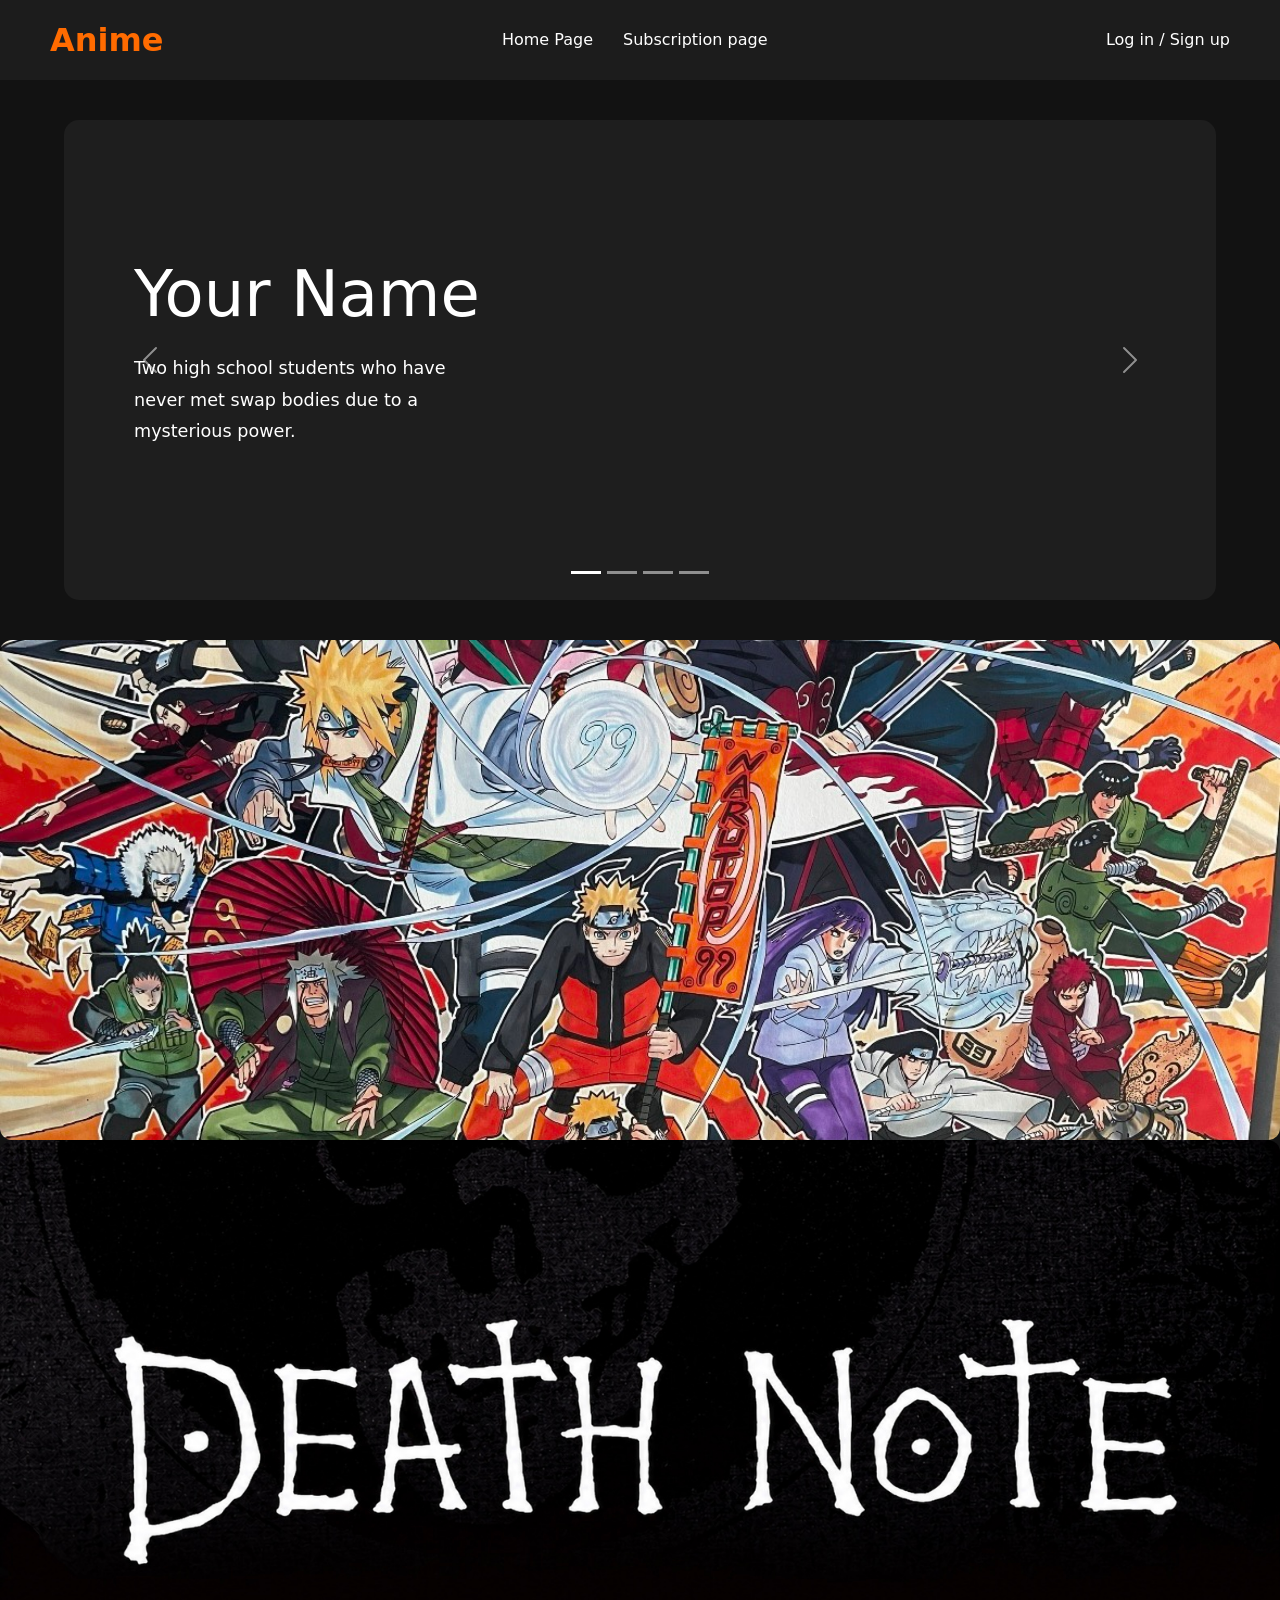
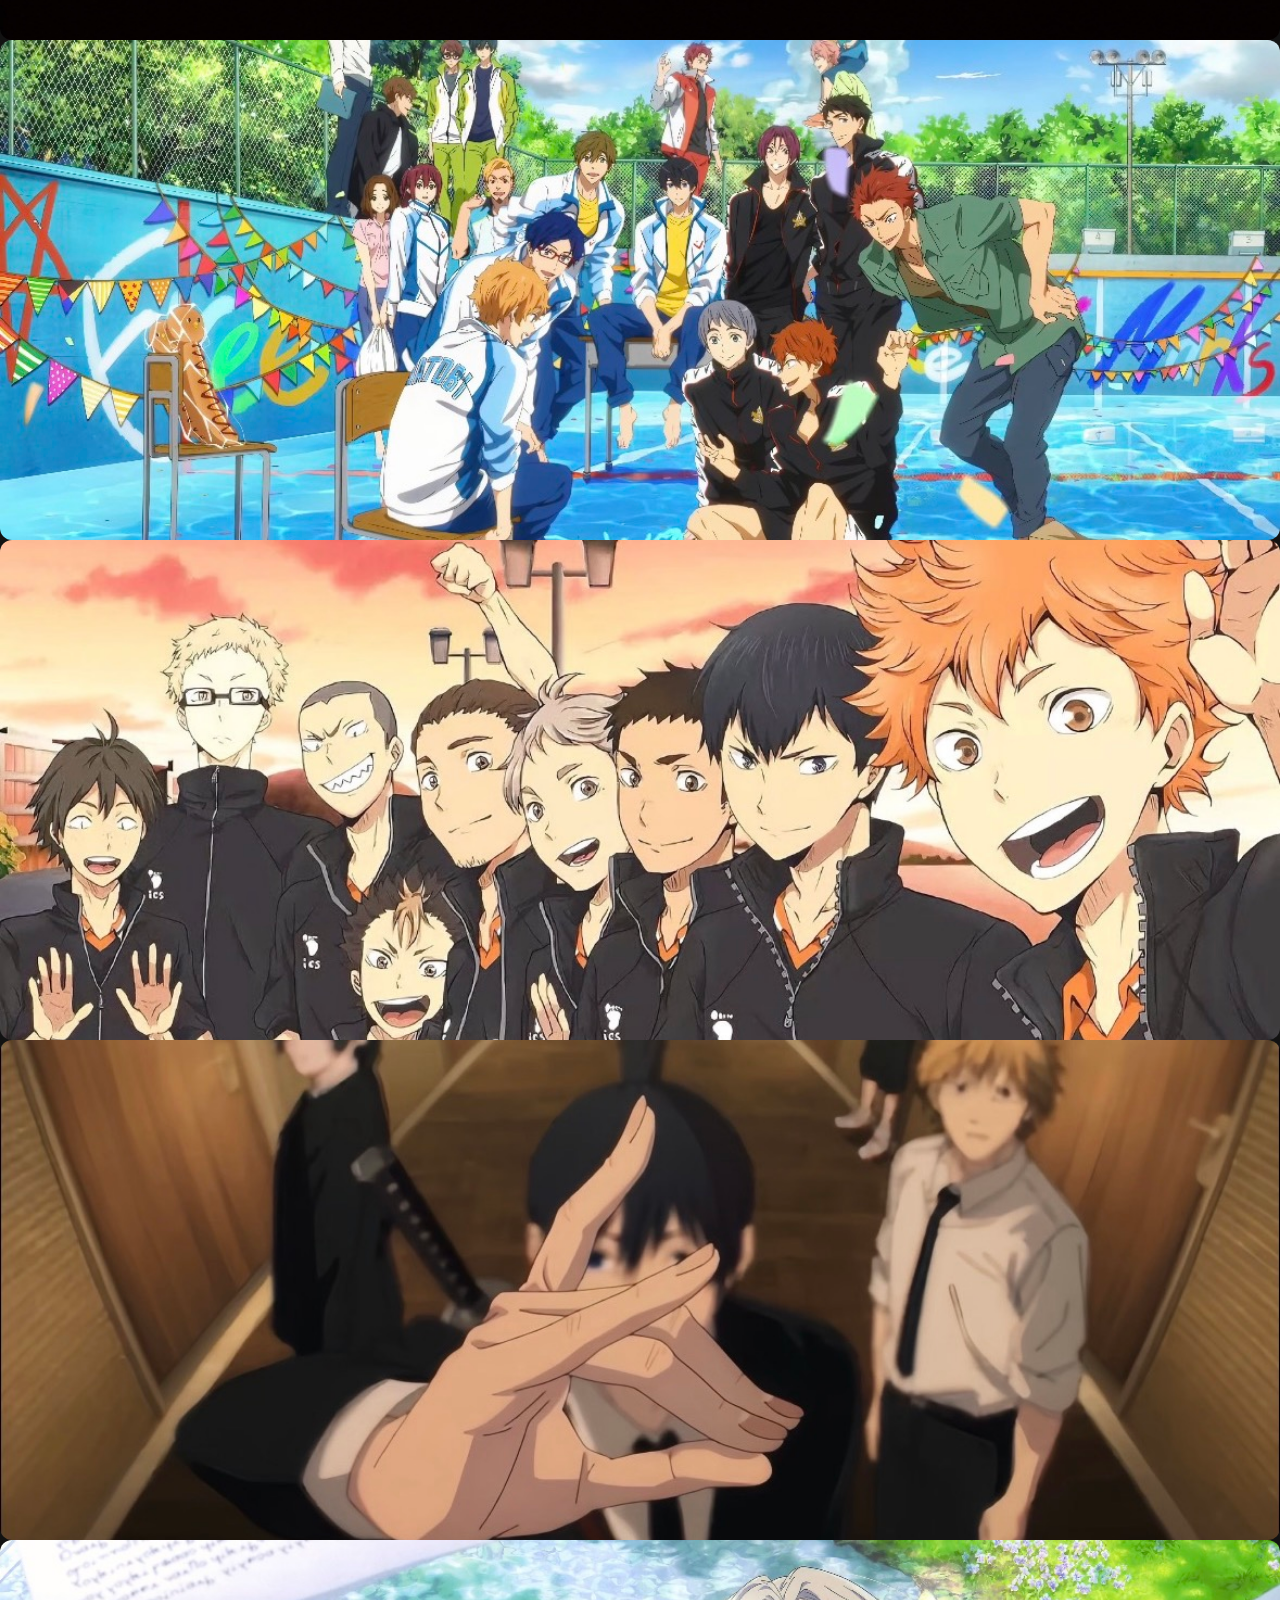
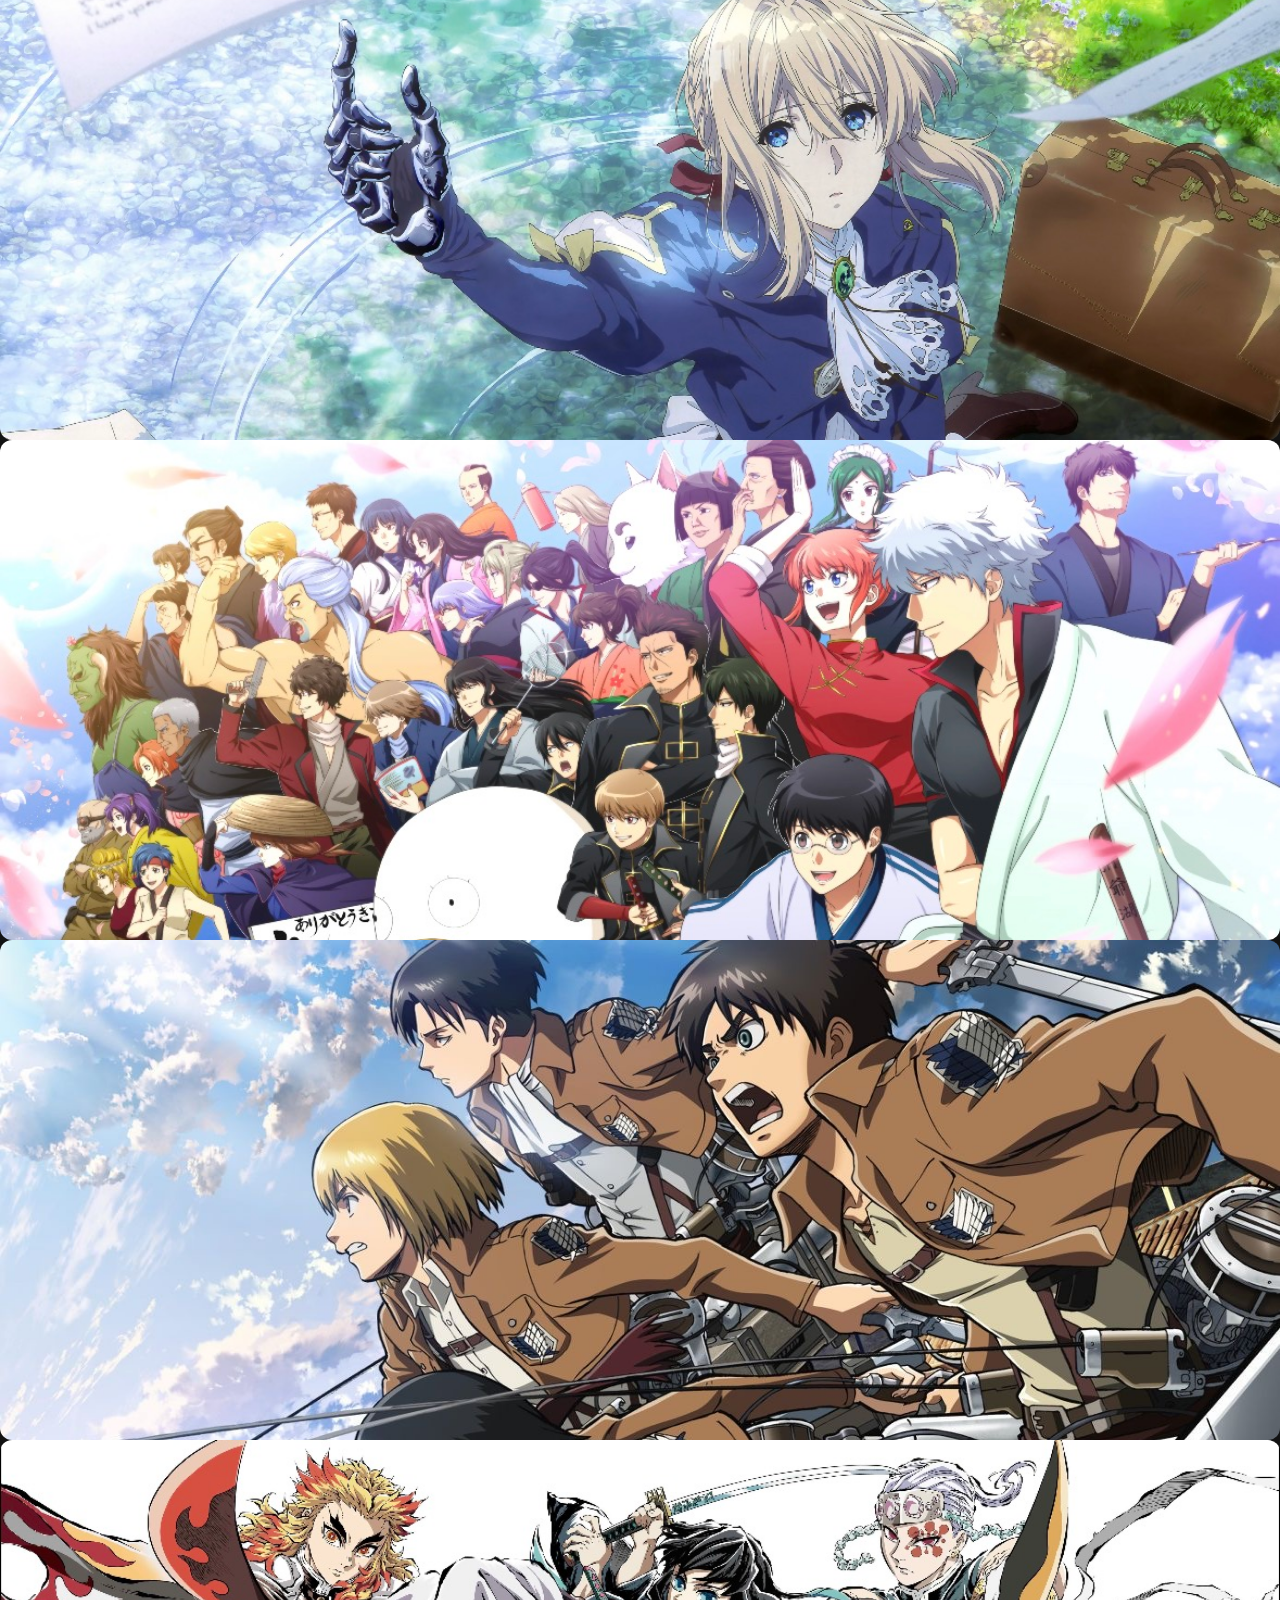
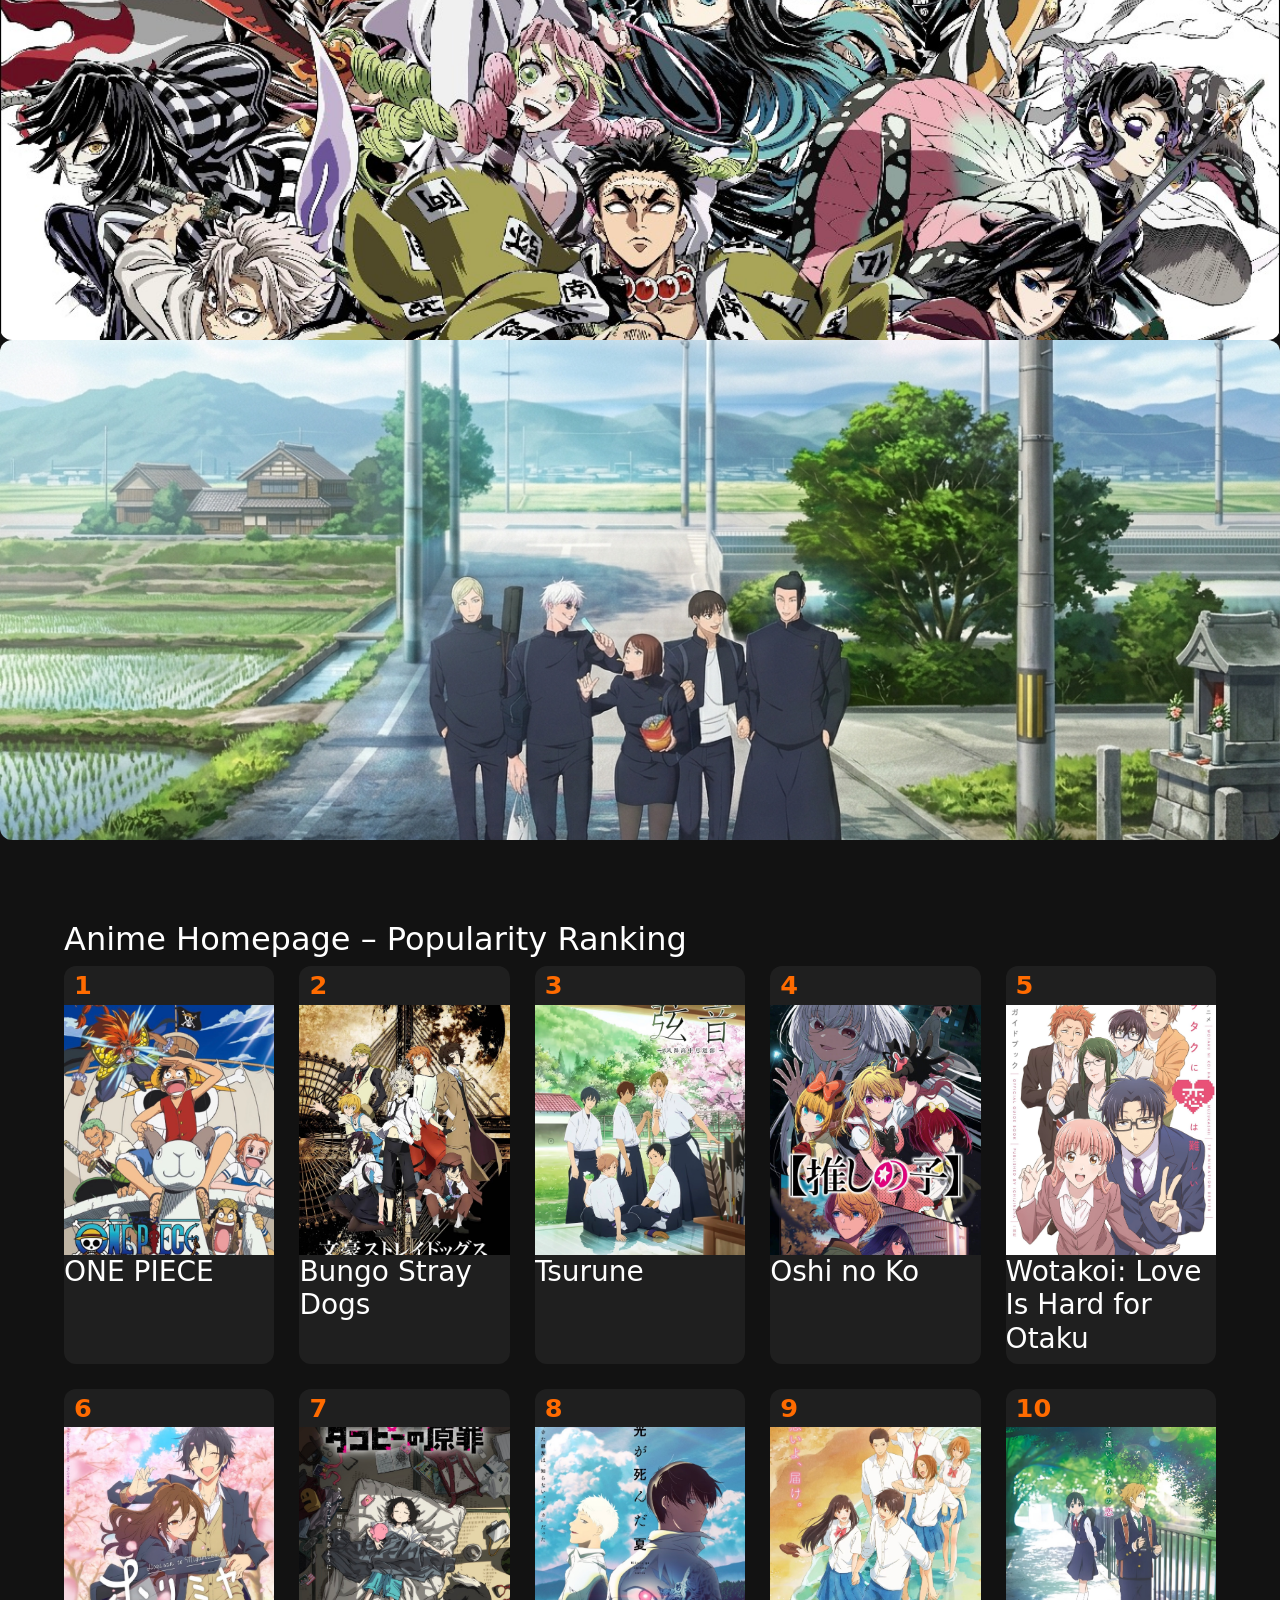
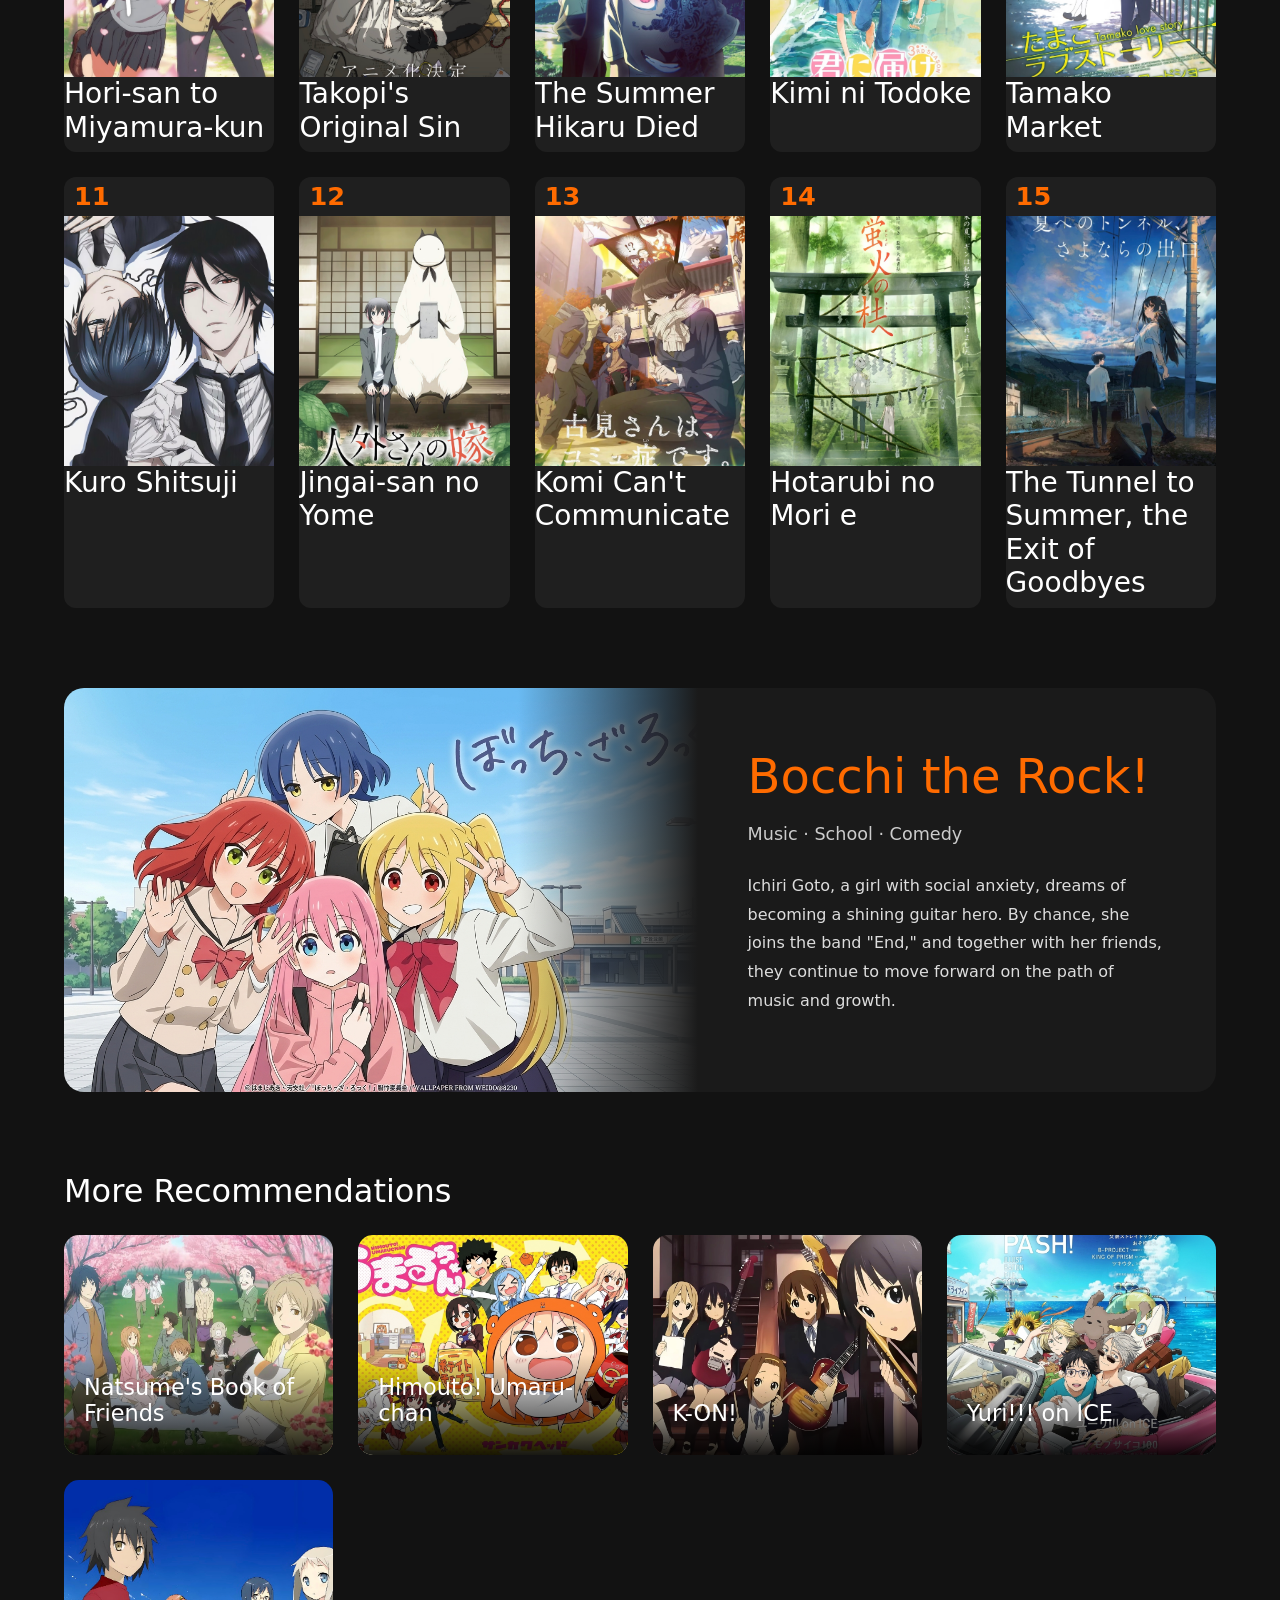
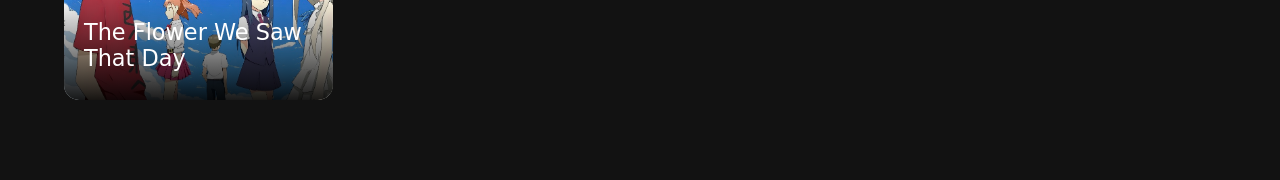
==== index.html @ bd5dda9f "1" ====
<!doctype html>
<html lang="en">
  <head>
    <meta charset="UTF-8" />
    <meta name="viewport" content="width=device-width, initial-scale=1.0" />
    <title>Anime Stream - Homepage</title>
    <link rel="stylesheet" href="stylesheet/style.css" />
    <link href="https://cdn.jsdelivr.net/npm/bootstrap@5.3.7/dist/css/bootstrap.min.css" rel="stylesheet">
  </head>
  <body>
    <header class="main-nav">
      <a href="index.html" class="logo">Anime</a>
      <nav aria-label="Main Navigation">
        <ul class="nav-links">
          <li><a href="index.html" class="active">Home Page</a></li>
          <li><a href="subscription.html">Subscription page</a></li>
        </ul>
      </nav>
      <div class="nav-auth">
        <a href="#" class="btn-login">Log in / Sign up</a>
      </div>
    </header>

<section class="hero-section">

<div id="animeCarousel"
      class="carousel slide"
      data-bs-ride="false"
      data-bs-interval="false">

        <!-- 指示器 -->
        <div class="carousel-indicators">
            <button type="button" data-bs-target="#animeCarousel" data-bs-slide-to="0" class="active"></button>
            <button type="button" data-bs-target="#animeCarousel" data-bs-slide-to="1"></button>
            <button type="button" data-bs-target="#animeCarousel" data-bs-slide-to="2"></button>
            <button type="button" data-bs-target="#animeCarousel" data-bs-slide-to="3"></button>
        </div>

        <div class="carousel-inner">

            <!-- Your Name -->
            <div class="carousel-item active">
                <div class="hero-main-content">
                    <div class="hero-text">
                        <h1>Your Name</h1>
                        <p>
                            Two high school students who have never met swap
                            bodies due to a mysterious power.
                        </p>
                    </div>

                    <div class="hero-video">
                        <video autoplay muted loop>
                            <source src="videos/Your Name.mp4" type="video/mp4">
                        </video>
                    </div>
                </div>
            </div>

            <!-- Weathering With You -->
            <div class="carousel-item">
                <div class="hero-main-content">
                    <div class="hero-text">
                        <h1>Weathering With You</h1>
                        <p>
                            A girl with the ability to change the weather meets
                            a runaway boy.
                        </p>
                    </div>

                    <div class="hero-video">
                        <video autoplay muted loop>
                            <source src="videos/Weathering With You.mp4" type="video/mp4">
                        </video>
                    </div>
                </div>
            </div>

            <!-- Suzume -->
            <div class="carousel-item">
                <div class="hero-main-content">
                    <div class="hero-text">
                        <h1>Suzume</h1>
                        <p>
                            Suzume embarks on a journey across Japan to close
                            mysterious doors.
                        </p>
                    </div>

                    <div class="hero-video">
                        <video autoplay muted loop>
                            <source src="videos/Suzume.mp4" type="video/mp4">
                        </video>
                    </div>
                </div>
            </div>

            <!-- Summer Ghost -->
            <div class="carousel-item">
            <div class="hero-main-content">
                    <div class="hero-text">
                        <h1>Summer Ghost</h1>
                        <p>
                            Three teenagers search for a legendary ghost and
                            discover the meaning of life.
                        </p>
                    </div>

                    <div class="hero-video">
                        <video autoplay muted loop>
                            <source src="videos/Summer Ghost.mp4" type="video/mp4">
                        </video>
                    </div>
                </div>
            </div>
        </div>

        <!-- 左右按钮 -->
        <button class="carousel-control-prev"
                type="button"
                data-bs-target="#animeCarousel"
                data-bs-slide="prev">
            <span class="carousel-control-prev-icon"></span>
        </button>
        <button class="carousel-control-next"
                type="button"
                data-bs-target="#animeCarousel"
                data-bs-slide="next">
            <span class="carousel-control-next-icon"></span>
        </button>
    </div>
</section>



    <a href="Anime-Detail/Naruto.html">
      <div class="anime-card">
        <img src="images/NARUTO-bg.jpg" alt="NARUTO" />
        <div class="overlay">
          <h3>NARUTO</h3>
          <p>Action · Ninja</p>
        </div>
      </div>
    </a>

    <a href="Anime-Detail/Deathnote.html">
      <div class="anime-card">
        <img src="images/Death Note-bg.jpg" alt="Death Note" />
        <div class="overlay">
          <h3>Death Note</h3>
          <p>Suspense · Mystery</p>
        </div>
      </div>
    </a>

    <a href="Anime-Detail/Free.html">
      <div class="anime-card">
        <img src="images/Free!-bg.jpg" alt="Free!" />
        <div class="overlay">
          <h3>Free!</h3>
          <p>Sports · Youth</p>
        </div>
      </div>
    </a>

    <a href="Anime-Detail/Haikyu!!.html">
      <div class="anime-card">
        <img src="images/Haikyu!!-bg.jpg" alt="Haikyu!!" />
        <div class="overlay">
          <h3>Haikyu!!</h3>
          <p>Sports · Passionate</p>
        </div>
      </div>
    </a>

    <a href="Anime-Detail/Chainsawman.html">
      <div class="anime-card">
        <img src="images/Chainsaw Man-bg.jpg" alt="Chainsaw Man" />
        <div class="overlay">
          <h3>Chainsaw Man</h3>
          <p>Fantasy · Battle</p>
        </div>
      </div>
    </a>

    <a href="Anime-Detail/Violet Evergarden.html">
      <div class="anime-card">
        <img src="images/Violet Evergarden-bg.jpg" alt="Violet Evergarden" />
        <div class="overlay">
          <h3>Violet Evergarden</h3>
          <p>Healing · Touching</p>
        </div>
      </div>
    </a>

    <a href="Anime-Detail/Gintama.html">
      <div class="anime-card">
        <img src="images/Gintama-bg.jpg" alt="Gintama" />
        <div class="overlay">
          <h3>Gintama</h3>
          <p>Comedy · Action</p>
        </div>
      </div>
    </a>

    <a href="Anime-Detail/Attack on Titan.html">
      <div class="anime-card">
        <img src="images/Attack on Titan-bg.jpg" alt="Attack on Titan" />
        <div class="overlay">
          <h3>Attack on Titan</h3>
          <p>Dark · Action</p>
        </div>
      </div>
    </a>

    <a href="Anime-Detail/Demon slayer.html">
      <div class="anime-card">
        <img src="images/Demon Slayer-bg.jpg" alt="Demon Slayer" />
        <div class="overlay">
          <h3>Demon Slayer</h3>
          <p>Action · Adventure</p>
        </div>
      </div>
    </a>

    <a href="Anime-Detail/Jujutsu Kaisen.html">
      <div class="anime-card">
        <img src="images/Jujutsu Kaisen-bg.jpg" alt="Jujutsu Kaisen" />
        <div class="overlay">
          <h3>Jujutsu Kaisen</h3>
          <p>Jujutsu · Battle</p>
        </div>
      </div>
    </a>

    <section class="ranking-section">
      <h2>Anime Homepage – Popularity Ranking</h2>

      <div class="ranking-grid">
        <div class="rank-card">
          <span class="rank-number">1</span>
          <img src="images/ONE PIECE.jpg" alt="ONE PIECE" />
          <h3>ONE PIECE</h3>
        </div>

        <div class="rank-card">
          <span class="rank-number">2</span>
          <img src="images/Bungo Stray Dogs.jpg" alt="Bungo Stray Dogs" />
          <h3>Bungo Stray Dogs</h3>
        </div>

        <div class="rank-card">
          <span class="rank-number">3</span>
          <img src="images/Tsurune.jpg" alt="Tsurune" />
          <h3>Tsurune</h3>
        </div>

        <div class="rank-card">
          <span class="rank-number">4</span>
          <img src="images/Oshi no Ko.jpg" alt="Oshi no Ko" />
          <h3>Oshi no Ko</h3>
        </div>

        <div class="rank-card">
          <span class="rank-number">5</span>
          <img src="images/Wotakoi.jpg" alt="Wotakoi: Love Is Hard for Otaku" />
          <h3>Wotakoi: Love Is Hard for Otaku</h3>
        </div>

        <div class="rank-card">
          <span class="rank-number">6</span>
          <img src="images/Hori-san to Miyamura-kun.jpg" alt="Hori-san to Miyamura-kun" />
          <h3>Hori-san to Miyamura-kun</h3>
        </div>

        <div class="rank-card">
          <span class="rank-number">7</span>
          <img src="images/Takopi's Original Sin.jpg" alt="Takopi's Original Sin" />
          <h3>Takopi's Original Sin</h3>
        </div>

        <div class="rank-card">
          <span class="rank-number">8</span>
          <img src="images/The Summer Hikaru Died.jpg" alt="The Summer Hikaru Died" />
          <h3>The Summer Hikaru Died</h3>
        </div>

        <div class="rank-card">
          <span class="rank-number">9</span>
          <img src="images/Kimi ni Todoke.jpg" alt="Kimi ni Todoke" />
          <h3>Kimi ni Todoke</h3>
        </div>

        <div class="rank-card">
          <span class="rank-number">10</span>
          <img src="images/Tamako Market.jpg" alt="Tamako Market" />
          <h3>Tamako Market</h3>
        </div>

        <div class="rank-card">
          <span class="rank-number">11</span>
          <img src="images/Kuro Shitsuji.jpg" alt="Kuro Shitsuji" />
          <h3>Kuro Shitsuji</h3>
        </div>

        <div class="rank-card">
          <span class="rank-number">12</span>
          <img src="images/Jingai-san no Yome.jpg" alt="Jingai-san no Yome" />
          <h3>Jingai-san no Yome</h3>
        </div>

        <div class="rank-card">
          <span class="rank-number">13</span>
          <img src="images/Komi Can't Communicate.jpg" alt="Komi Can't Communicate" />
          <h3>Komi Can't Communicate</h3>
        </div>

        <div class="rank-card">
          <span class="rank-number">14</span>
          <img src="images/Hotarubi no Mori e.jpg" alt="Hotarubi no Mori e" />
          <h3>Hotarubi no Mori e</h3>
        </div>

        <div class="rank-card">
          <span class="rank-number">15</span>
          <img src="images/The Tunnel to Summer, the Exit of Goodbyes.jpg" alt="The Tunnel to Summer, the Exit of Goodbyes" />
          <h3>The Tunnel to Summer, the Exit of Goodbyes</h3>
        </div>
      </div>
    </section>

    <section class="featured-show">
      <div class="featured-image">
        <img src="images/Bocchi the Rock!.jpg" alt="Bocchi the Rock!" />
      </div>

      <div class="featured-info">
        <h2>Bocchi the Rock!</h2>

        <p class="featured-genre">Music · School · Comedy</p>

        <p class="featured-description">
            Ichiri Goto, a girl with social anxiety, dreams of becoming a shining guitar hero.
            By chance, she joins the band "End,"
            and together with her friends, they continue to move forward on the path of music and growth.
        </p>
      </div>
    </section>

    <section class="featured-anime">
      <h2>More Recommendations</h2>
      <div class="featured-grid">
        <!-- Natsume's Book of Friends -->
        <div class="featured-card">
          <img
            src="images/Natsume's Book of Friends.jpg"
            alt="Natsume's Book of Friends"
          />
          <div class="featured-overlay">
            <h3>Natsume's Book of Friends</h3>
          </div>
        </div>

        <!-- Himouto! Umaru-chan-->
        <div class="featured-card">
          <img src="images/Himouto! Umaru-chan.jpg" alt="Himouto! Umaru-chan" />
          <div class="featured-overlay">
            <h3>Himouto! Umaru-chan</h3>
          </div>
        </div>

        <!-- K-ON! -->
        <div class="featured-card">
          <img src="images/K-ON!.jpg" alt="K-ON!" />
          <div class="featured-overlay">
            <h3>K-ON!</h3>
          </div>
        </div>

        <!-- Yuri!!! on ICE -->
        <div class="featured-card">
          <img src="images/Yuri!!! on ICE.jpg" alt="Yuri!!! on ICE" />
          <div class="featured-overlay">
            <h3>Yuri!!! on ICE</h3>
          </div>
        </div>

        <!-- Kuro Shitsuji -->
        <div class="featured-card">
          <img src="images/The Flower We Saw That Day.jpg" alt="The Flower We Saw That Day" />
          <div class="featured-overlay">
            <h3>The Flower We Saw That Day</h3>
          </div>
    </section>
    <script src="https://cdn.jsdelivr.net/npm/bootstrap@5.3.7/dist/js/bootstrap.bundle.min.js"></script>
  </body>
</html>
---- stylesheet/style.css ----
/* ========================= GLOBAL ========================= */
* {
    margin: 0;
    padding: 0;
    box-sizing: border-box;
}

body {
    background-color: #121212 !important; 
    color: white !important;            
    font-family: Arial, Helvetica, sans-serif;
}

a {
    text-decoration: none;
    color: white;
}

img {
    display: block;
    width: 100%;
}

/* ========================= 
    HEADER
========================= */

header {
    background: #1c1c1c;
    padding: 20px 50px;
    display: flex;
    justify-content: space-between;
    align-items: center;  
    position: sticky;
    top: 0;
    z-index: 1000;
    height: 80px;      
}

header nav {
    display: flex;
    align-items: center;   
}

header nav ul {
    display: flex;
    list-style: none;
    gap: 30px;
    margin: 0 !important;   
    padding: 0 !important;  
    align-items: center;   
}

header nav ul li {
    display: flex;
    align-items: center; 
}

/* 左侧网站名称 */
header .logo,
header .logo:link,
header .logo:visited,
header .logo:hover,
header .logo:active {
    font-size: 2rem;
    font-weight: bold;
    color: #ff6b00 !important; 
    text-decoration: none !important;
    cursor: default; 
}

/* 右侧所有网页菜单链接 */
header a:not(.logo),
header nav a, 
header nav a:link, 
header nav a:visited {
    color: #ffffff !important; 
    text-decoration: none !important;
    transition: color 0.3s ease;
    display: inline-block; 
}

/* 右侧所有网页菜单链接 */
header a:not(.logo):hover,
header a:not(.logo):active,
header nav a:hover, 
header nav a:active {
    color: #ff6b00 !important; 
    text-decoration: none !important;
}

/* =========================
    HERO SECTION
========================= */

.hero-section{
    width:90%;
    margin:40px auto;
}

/* 整个轮播背景 */
.carousel-inner{
    background:#1e1e1e;
    border-radius:15px;
}

/* 每一页 */
.carousel-item{
    padding:40px 70px;
}

/* 左文字 + 右视频 */
.hero-main-content.hero-main-content{
    display:flex;
    align-items:center;
    width:100%;
    min-width:100%;
    gap:50px;
}

/* 左边文字 */
.hero-text{
    width:350px;
    flex-shrink:0;
}

/* 右边视频 */
.hero-video{
    flex:1;
}

.hero-text h1{
    font-size:4rem;
    margin-bottom:20px;
}

.hero-text p{
    font-size:1.1rem;
    line-height:1.8;
}

.hero-video video{
    width:100%;
    height:400px;
    object-fit:cover;
    border-radius:15px;
    display:block;
}

/* 左右箭头 */

.carousel-control-prev,
.carousel-control-next{
    width:5%;
}

/* 指示器 */

.carousel-indicators{
    margin-bottom:15px;
}

/* 关闭自动轮播动画 */

.carousel{
    pointer-events:auto;
}


/* =========================
    TITLES
========================= */

.section-title{
    margin:60px 5% 20px;
    font-size:2rem;
}



/* =========================
    RECOMMENDED ANIME
========================= */

.recommended-grid{
    width:90%;
    margin:auto;

    display:grid;
    grid-template-columns:repeat(5,1fr);
    gap:25px;
}

/* .anime-card 外面包裹了 <a> 标签后的链接块级容器声明 */
.recommended-grid > a {
    display: block;
    text-decoration: none;
    color: inherit;
    width: 100%;
}

.anime-card{
    position:relative;
    height: 500px;
    overflow:hidden;

    border-radius:12px;
    cursor:pointer;
    width: 100%; 
}

.anime-card img{
    object-fit:cover;

    transition:0.4s;
}

.overlay{
    position:absolute;
    bottom:0;
    left:0;

    width:100%;
    padding:20px;

    background:linear-gradient(
        transparent,
        rgba(0,0,0,0.95)
    );

    transform:translateY(100%);
    transition:0.4s;
}

.overlay h3{
    margin-bottom:8px;
}

.overlay p{
    color:#cccccc;
    font-size:0.9rem;
}

.anime-card:hover img{
    transform:scale(1.1);
    filter:brightness(40%);
}

.anime-card:hover .overlay{
    transform:translateY(0);
}

/* =========================
    POPULARITY RANKING
========================= */

.ranking-section{
    width:90%;
    margin:80px auto;
}

.ranking-grid{
    display:grid;
    grid-template-columns:repeat(5,1fr);
    gap:25px;
}

.rank-card{
    background:#1f1f1f;
    border-radius:12px;
    overflow:hidden;
    transition:0.3s;
    cursor:pointer;
}

.rank-card:hover{
    transform:translateY(-8px);
}

.rank-number{
    font-size:1.6rem;
    font-weight:bold;
    color:#ff6b00;

    padding:10px;
}

.rank-card img{
    height:250px;
    object-fit:cover;
}

.rank-card p{
    text-align:center;
    padding:15px;

    min-height:70px;
}


/* =========================
    FEATURED ANIME
========================= */

.featured-show{

    width:90%;
    margin:80px auto;
    display:flex;
    background:#1a1a1a;
    border-radius:20px;
    overflow:hidden;
    position:relative;
}

/* 左边图片 */

.featured-image{
    width:55%;
    position:relative;
}

.featured-image img{
    width:100%;
    height:100%;
    object-fit:cover;
    display:block;
}

/* 渐变过渡 */

.featured-image::after{

    content:"";

    position:absolute;

    top:0;
    right:0;

    width:180px;
    height:100%;

    background:
    linear-gradient(
        to right,
        rgba(26,26,26,0),
        rgba(26,26,26,1)
    );
}

/* 右边文字 */

.featured-info{

    width:45%;

    padding:60px 50px;

    display:flex;

    flex-direction:column;

    justify-content:center;
}

.featured-info h2{

    font-size:3rem;

    margin-bottom:15px;

    color:#ff6b00;
}

.featured-genre{

    font-size:1.1rem;

    color:#cccccc;

    margin-bottom:25px;
}

.featured-description{

    line-height:1.8;

    color:#dddddd;

    font-size:1rem;
}


/* =========================
    MORE RECOMMENDATIONS
========================= */

.featured-anime{
    width:90%;
    margin:80px auto;
}

.featured-anime h2{
    margin-bottom:25px;
    font-size:2rem;
}

.featured-grid{
    display:grid;
    grid-template-columns:repeat(4,1fr);
    gap:25px;
}

.featured-card{
    position:relative;

    height:220px;

    overflow:hidden;

    border-radius:15px;

    cursor:pointer;
}

.featured-card img{
    width:100%;
    height:100%;

    object-fit:cover;

    transition:0.5s;
}

.featured-overlay{
    position:absolute;

    left:0;
    bottom:0;

    width:100%;

    padding:20px;

    background:
    linear-gradient(
        transparent,
        rgba(0,0,0,0.9)
    );
}

.featured-overlay h3{
    color:white;
    font-size:1.4rem;
}

.featured-card:hover img{
    transform:scale(1.1);
    filter:brightness(70%);
}


/* =========================
    FOOTER
========================= */

footer{
    background:#1c1c1c;
    margin-top:80px;

    padding:30px;
    text-align:center;
}

footer p{
    color:#999;
}




/* =========================
    ANIME DETAIL PAGE
========================= */

.detail-banner{
    width:100%;
    height:500px;
    object-fit:cover;
}

.detail-content{
    width:90%;
    margin:40px auto;
}

.detail-content h1{
    font-size:3rem;
    margin-bottom:20px;
}

.detail-content p{
    color:#d0d0d0;
    line-height:1.8;
}

.info-box{
    margin-top:30px;

    background:#1f1f1f;
    padding:20px;
    border-radius:10px;
}

/* =========================
    BUTTONS
========================= */

.btn{
    display:inline-block;

    background:#ff6b00;
    color:white;

    padding:12px 25px;

    border-radius:8px;

    transition:0.3s;
}

.btn:hover{
    background:#ff8533;
}

/* =========================
    RESPONSIVE
========================= */

@media (max-width:1200px){

    .recommended-grid{
        grid-template-columns:repeat(3,1fr);
    }

    .ranking-grid{
        grid-template-columns:repeat(3,1fr);
    }

    .bottom-grid{
        grid-template-columns:repeat(2,1fr);
    }
}

@media (max-width:768px){

    header{
        flex-direction:column;
        gap:20px;
    }

    nav ul{
        flex-direction:column;
        text-align:center;
    }

    .hero-content{
        padding:40px;
    }

    .hero-content h1{
        font-size:2.5rem;
    }

    .recommended-grid{
        grid-template-columns:repeat(2,1fr);
    }

    .ranking-grid{
        grid-template-columns:repeat(2,1fr);
    }
}

@media (max-width:500px){

    .recommended-grid{
        grid-template-columns:1fr;
    }

    .ranking-grid{
        grid-template-columns:1fr;
    }

    .bottom-grid{
        grid-template-columns:1fr;
    }

    .hero-content h1{
        font-size:2rem;
    }
}



/* ========================
    ANIME DETAIL IMG
   ====================== */

.anime-detail{
    width:100%;
    min-height:100vh;
}

.detail-bg{
    position:relative;
    min-height:700px;
    height:100vh;
    overflow:hidden;
}

.poster img{
    width:280px;
    height:400px;
}

.detail-bg::after{
    content:"";
    position:absolute;
    inset:0;

    background:
    linear-gradient(
        to right,
        rgba(0,0,0,0.9),
        rgba(0,0,0,0.5)
    );
}

.detail-overlay{
    position:absolute;
    top:50%;
    left:80px;
    transform:translateY(-50%);
    display:flex;
    align-items:center;
    gap:40px;
    width:calc(100% - 160px);
    z-index:2;
}

.detail-bg > img{
    position:absolute;
    top:0;
    left:0;
    width:100%;
    height:100%;
    object-fit:cover;
}

.poster img{
    width:280px;
    height:400px;
    border-radius:10px;
}

.detail-info{
    max-width:600px;
}

.detail-info h1{
    font-size:4rem;
    margin-bottom:15px;
}

.genre{
    color:#ccc;
    margin-bottom:10px;
}

.rating{
    color:#ffd700;
    margin-bottom:30px;
}

.button-group{
    display:flex;
    gap:20px;
    margin-bottom:30px;
}

.watch-btn{
    background:#ff6b00;
    padding:15px 30px;
    border-radius:8px;
}

.trailer-btn{
    border:2px solid white;
    padding:15px 30px;
    border-radius:8px;
}

.description{
    line-height:1.8;
}



/* ===========================
    订阅页特定样式
   ======================= */


.sub-page-outer-box {
    max-width: 1100px;
    margin: 50px auto;
    background: #ffffff;
    border: 1px solid #dcdcdc;
    border-radius: 12px;
    padding: 50px 40px;
    box-sizing: border-box;
    text-align: center;
}

/* 页面大标题 */
.sub-page-outer-box h1 {
    font-size: 36px;
    margin-bottom: 40px;
    font-weight: normal;
    color: #000000;
}

/* 卡片横向并排的 Flexbox 容器 */
.sub-page-outer-box .sub-cards-flex {
    display: flex;
    justify-content: center;
    gap: 40px;
    flex-wrap: wrap;
}

.sub-page-outer-box .sub-plan-card {
    background: #ffffff;
    border: 1px solid #c0c0c0;
    border-radius: 8px;
    padding: 40px 30px;
    width: 280px;
    box-sizing: border-box;
    transition: transform 0.2s ease, border-color 0.2s;
    text-align: center;
}

/* 滑过卡片时的微妙浮动与加深边框效果 */
.sub-page-outer-box .sub-plan-card:hover {
    transform: translateY(-4px);
    border-color: #666666;
}

/* 卡片内动漫方案名字 */
.sub-page-outer-box .sub-plan-card h2 {
    font-size: 24px;
    margin-bottom: 15px;
    color: #000000;
    font-weight: 600;
}

/* 价格字体 */
.sub-page-outer-box .sub-plan-card .price {
    font-size: 28px;
    font-weight: bold;
    color: #000000;
    margin-bottom: 20px;
}

/* 服务特权无序列表排版 */
.sub-page-outer-box .sub-plan-card ul {
    list-style: none;
    padding: 0;
    margin: 0 0 30px 0;
    text-align: left;
}

.sub-page-outer-box .sub-plan-card ul li {
    font-size: 14px;
    color: #555555;
    margin-bottom: 10px;
    line-height: 1.5;
}

/* 订阅页专属直角灰色按钮 */
.sub-page-outer-box .btn-subscribe {
    background-color: #f0f0f0;
    color: #333333;
    border: 1px solid #b5b5b5;
    padding: 10px 24px;
    font-size: 14px;
    border-radius: 4px;
    cursor: pointer;
    width: 100%;
    transition: all 0.2s ease;
}

.sub-page-outer-box .btn-subscribe:hover {
    background-color: #e2e2e2;
    border-color: #888888;
}
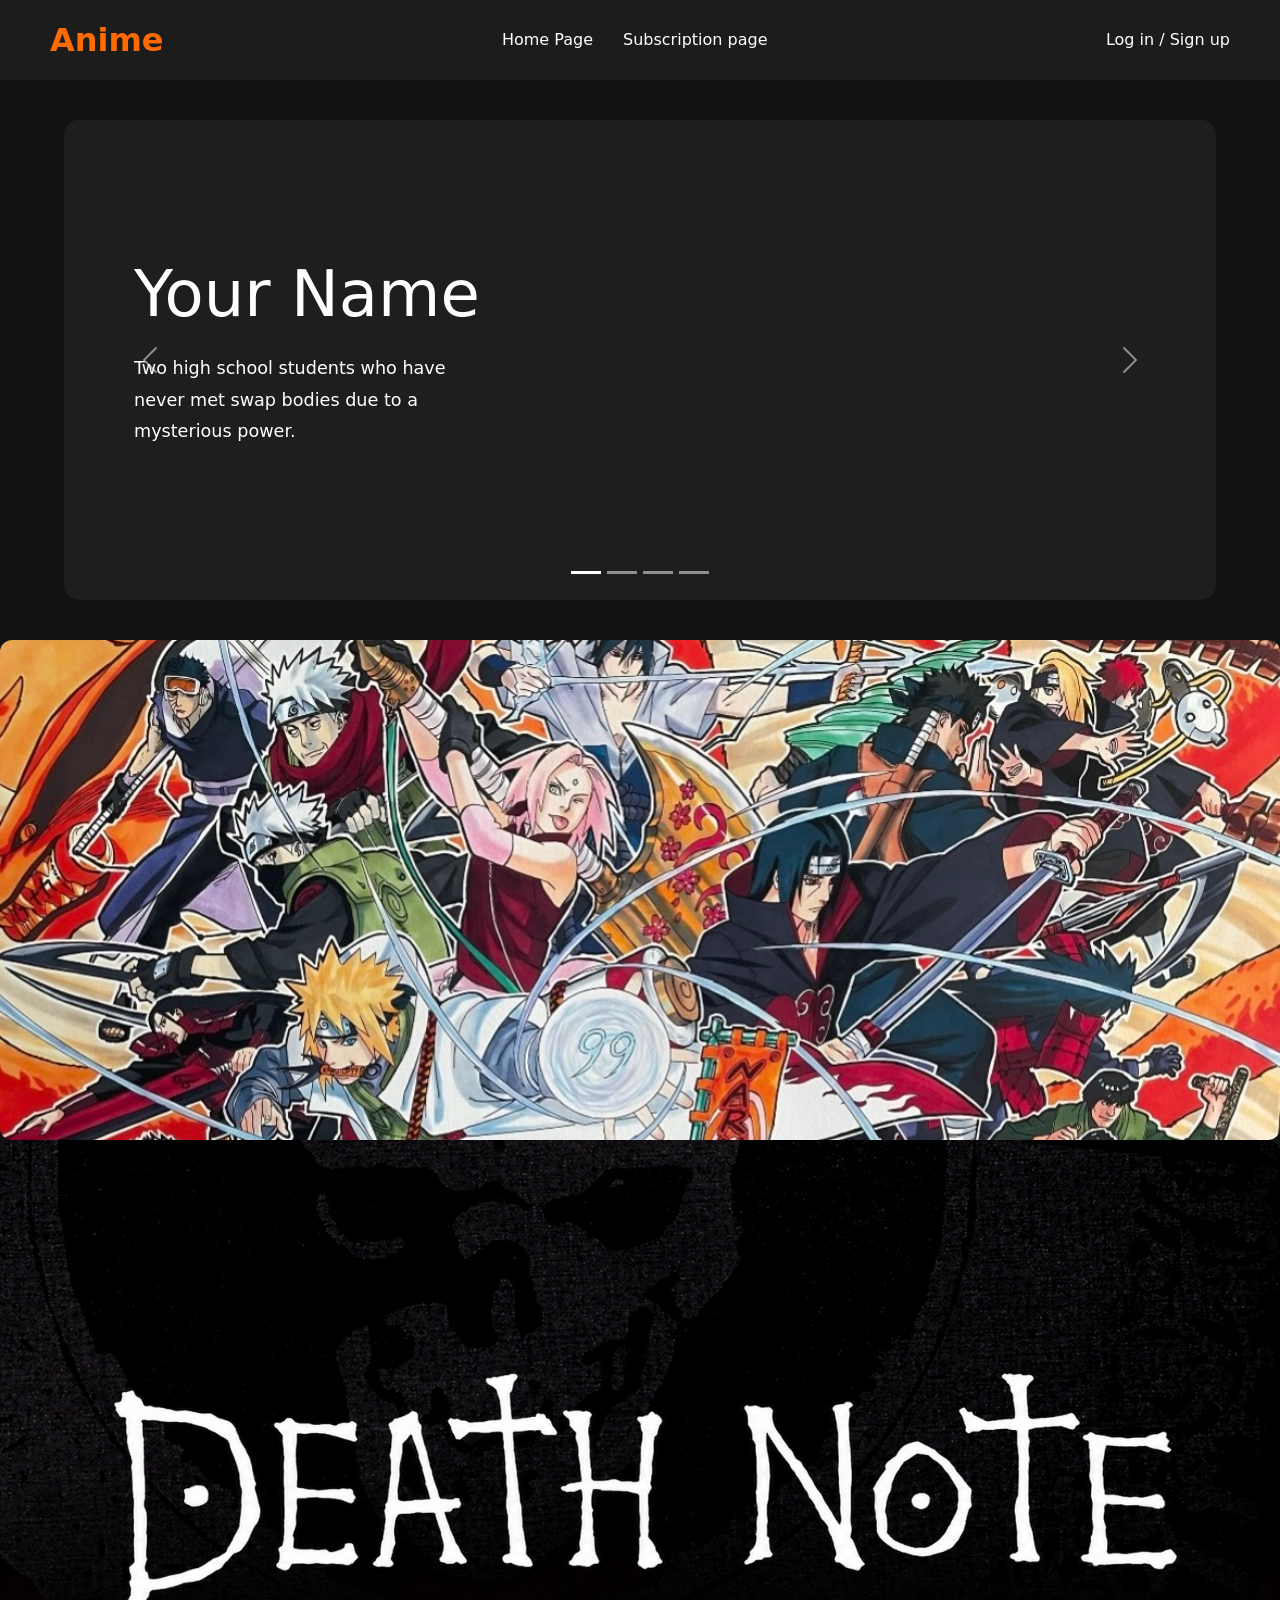
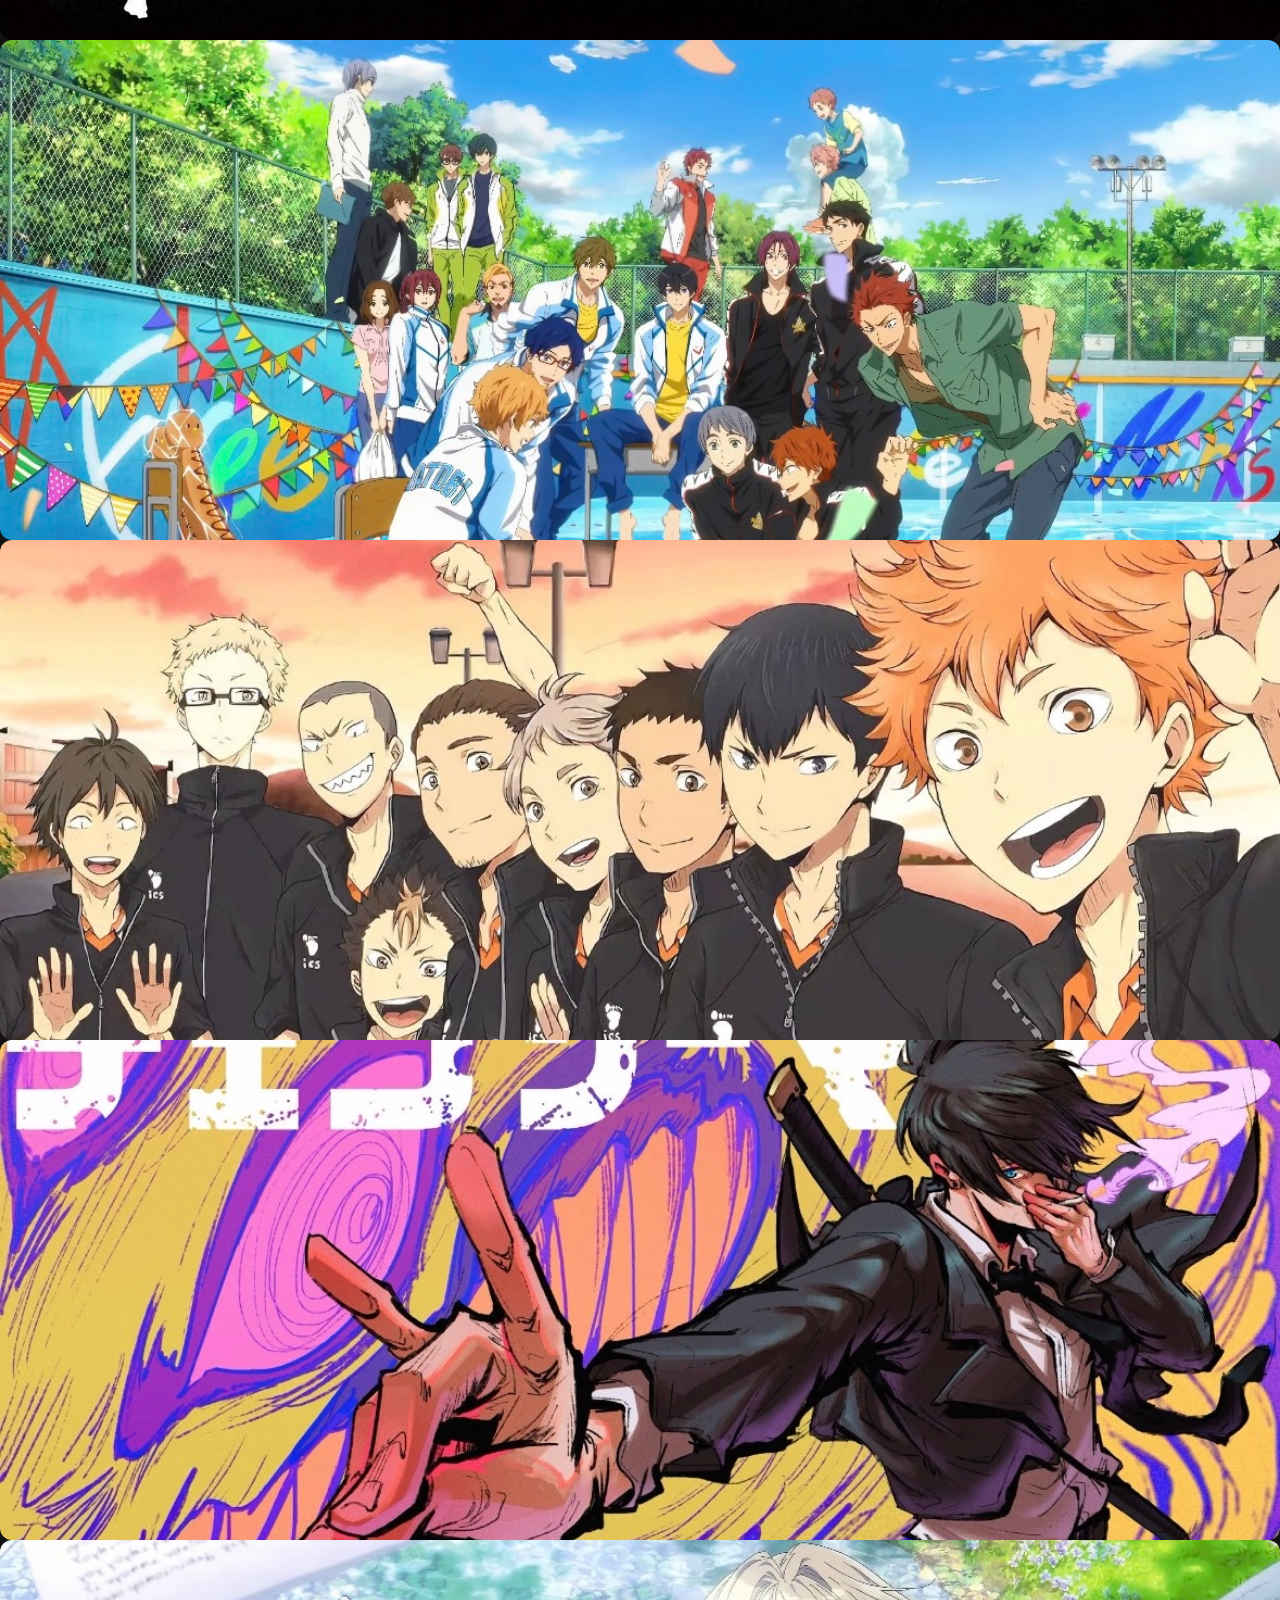
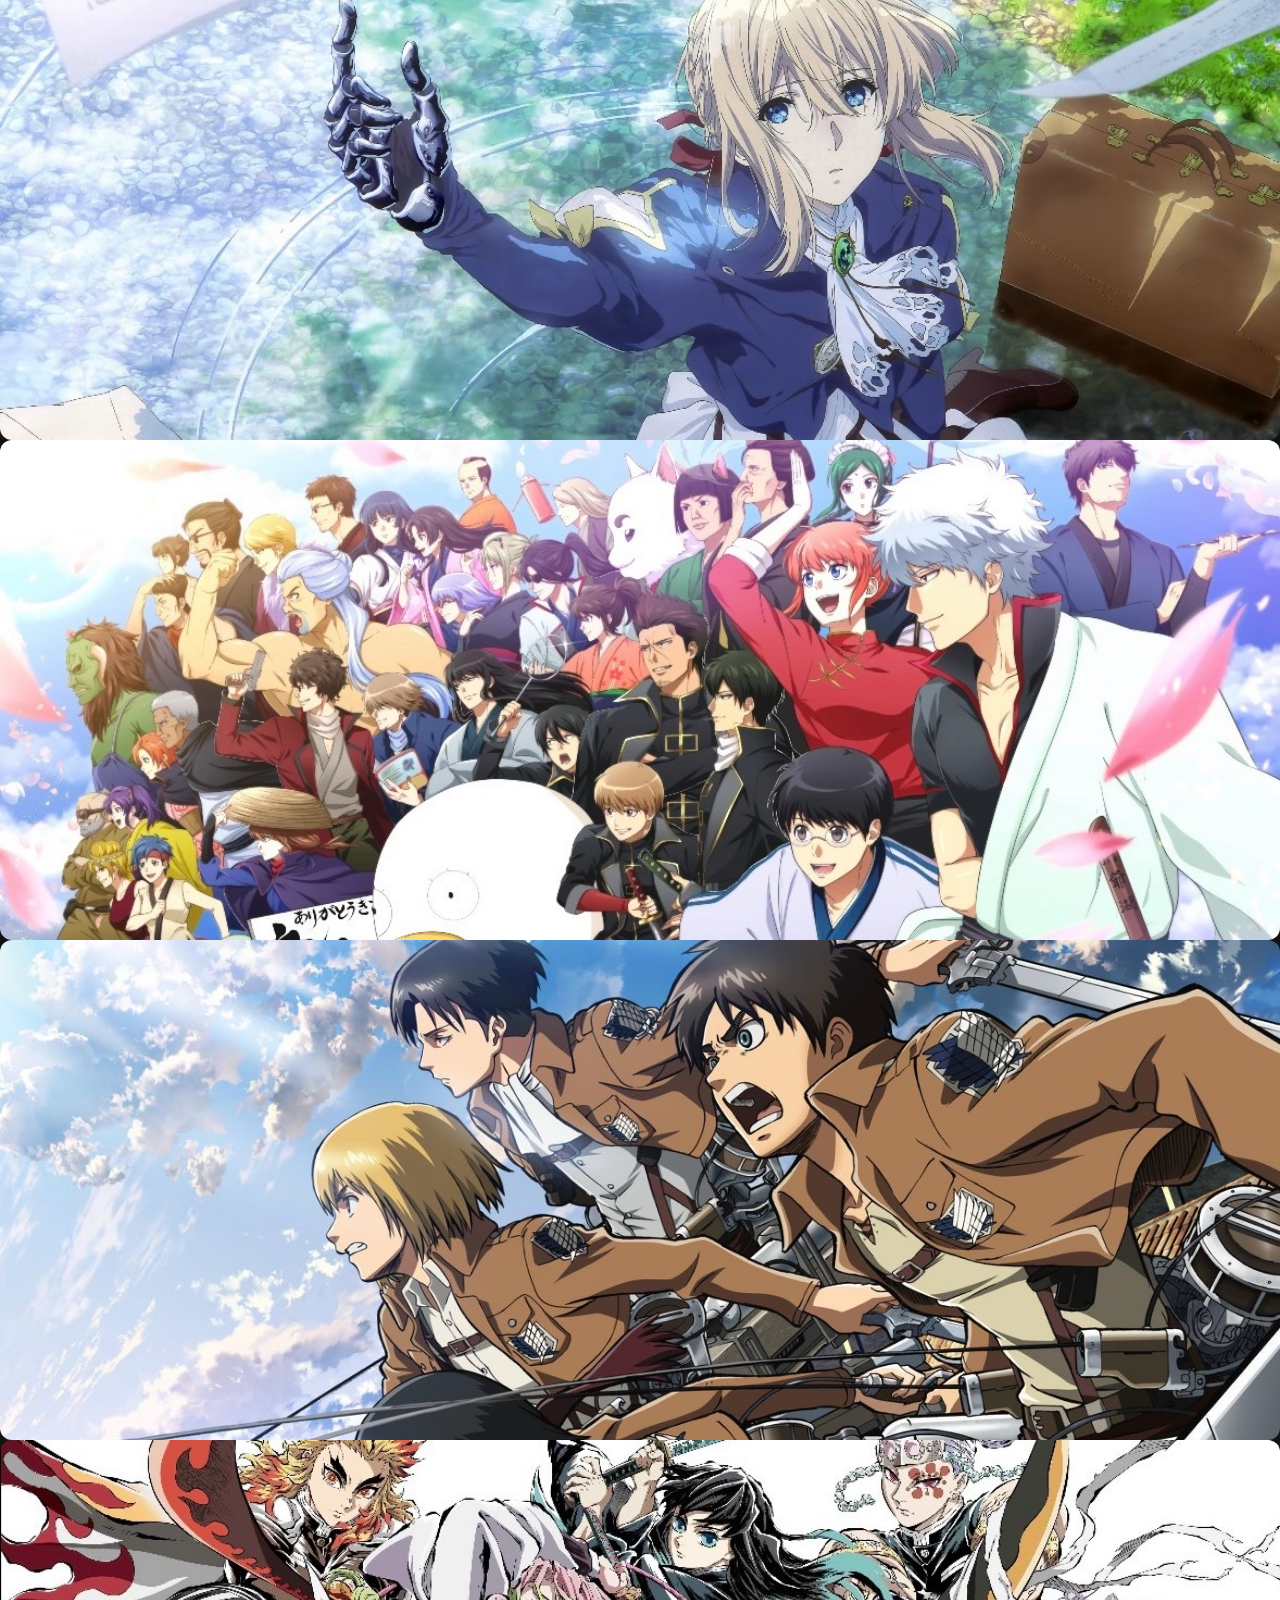
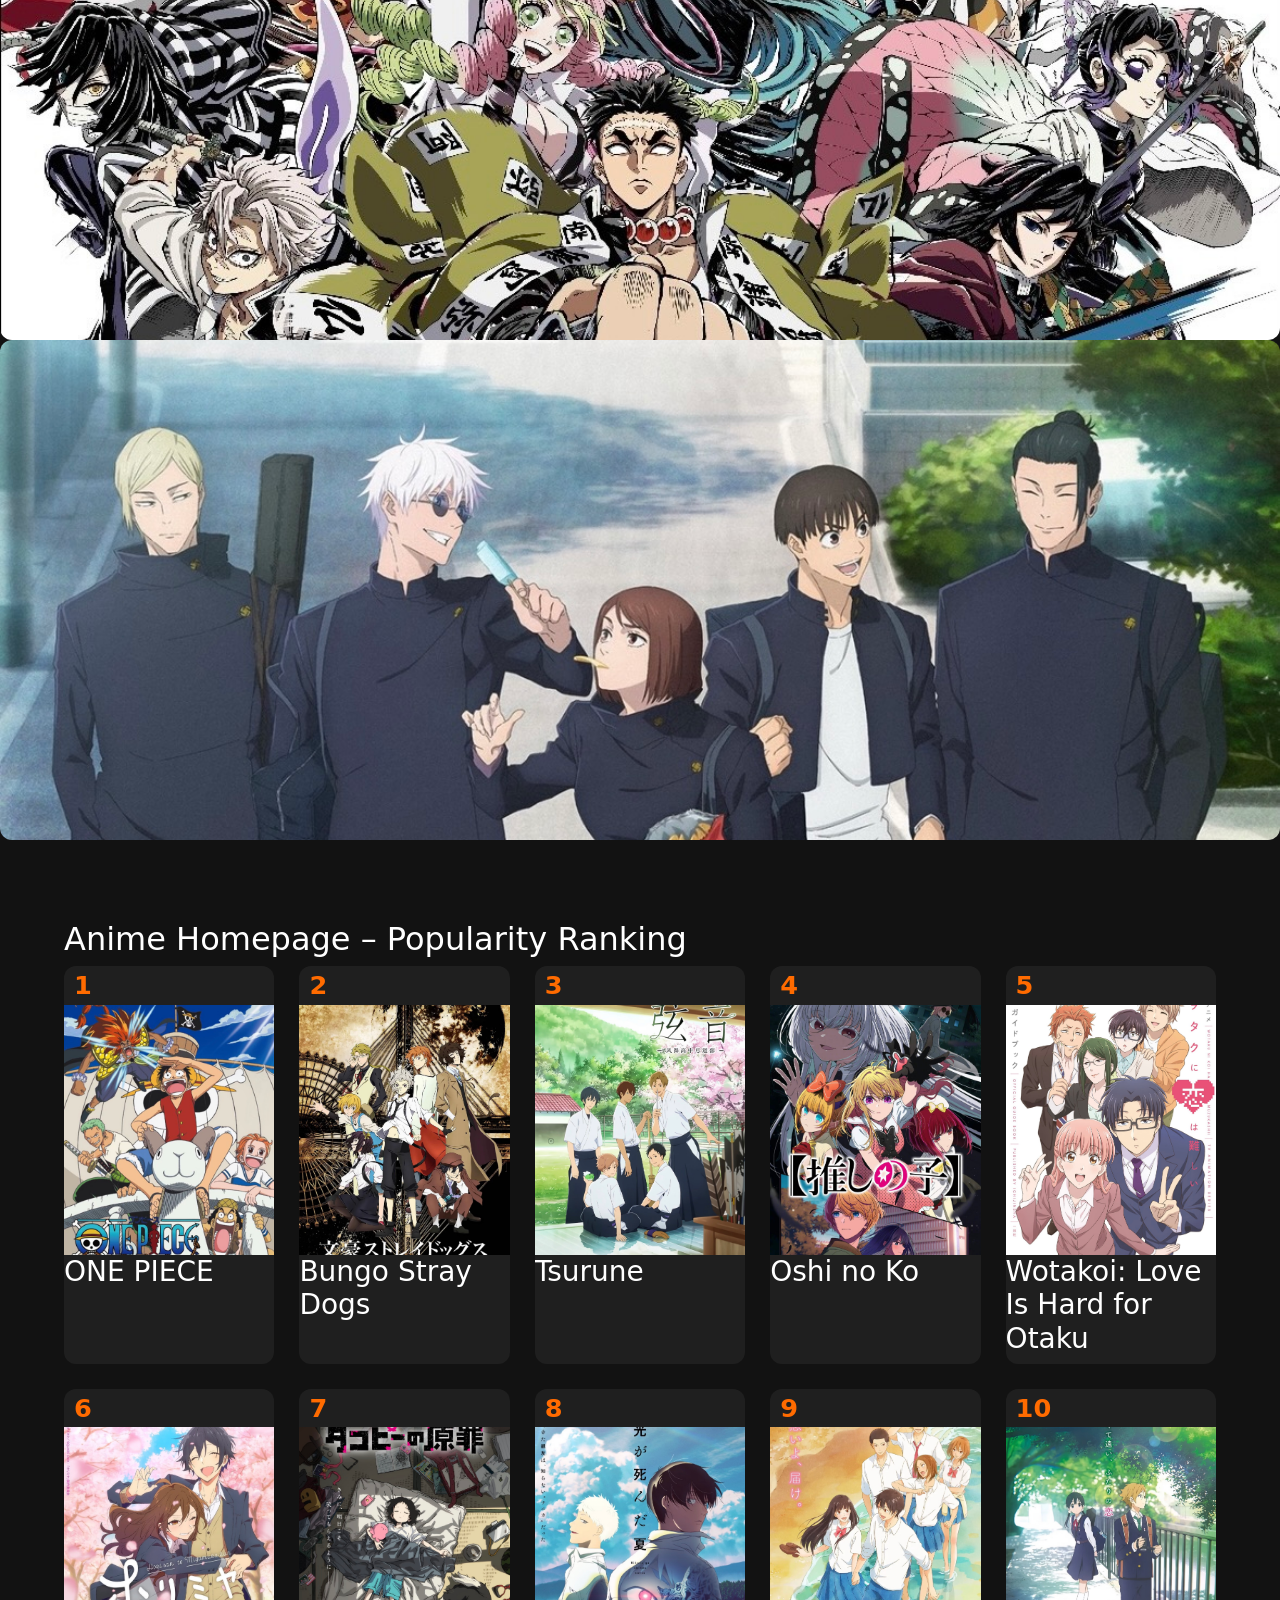
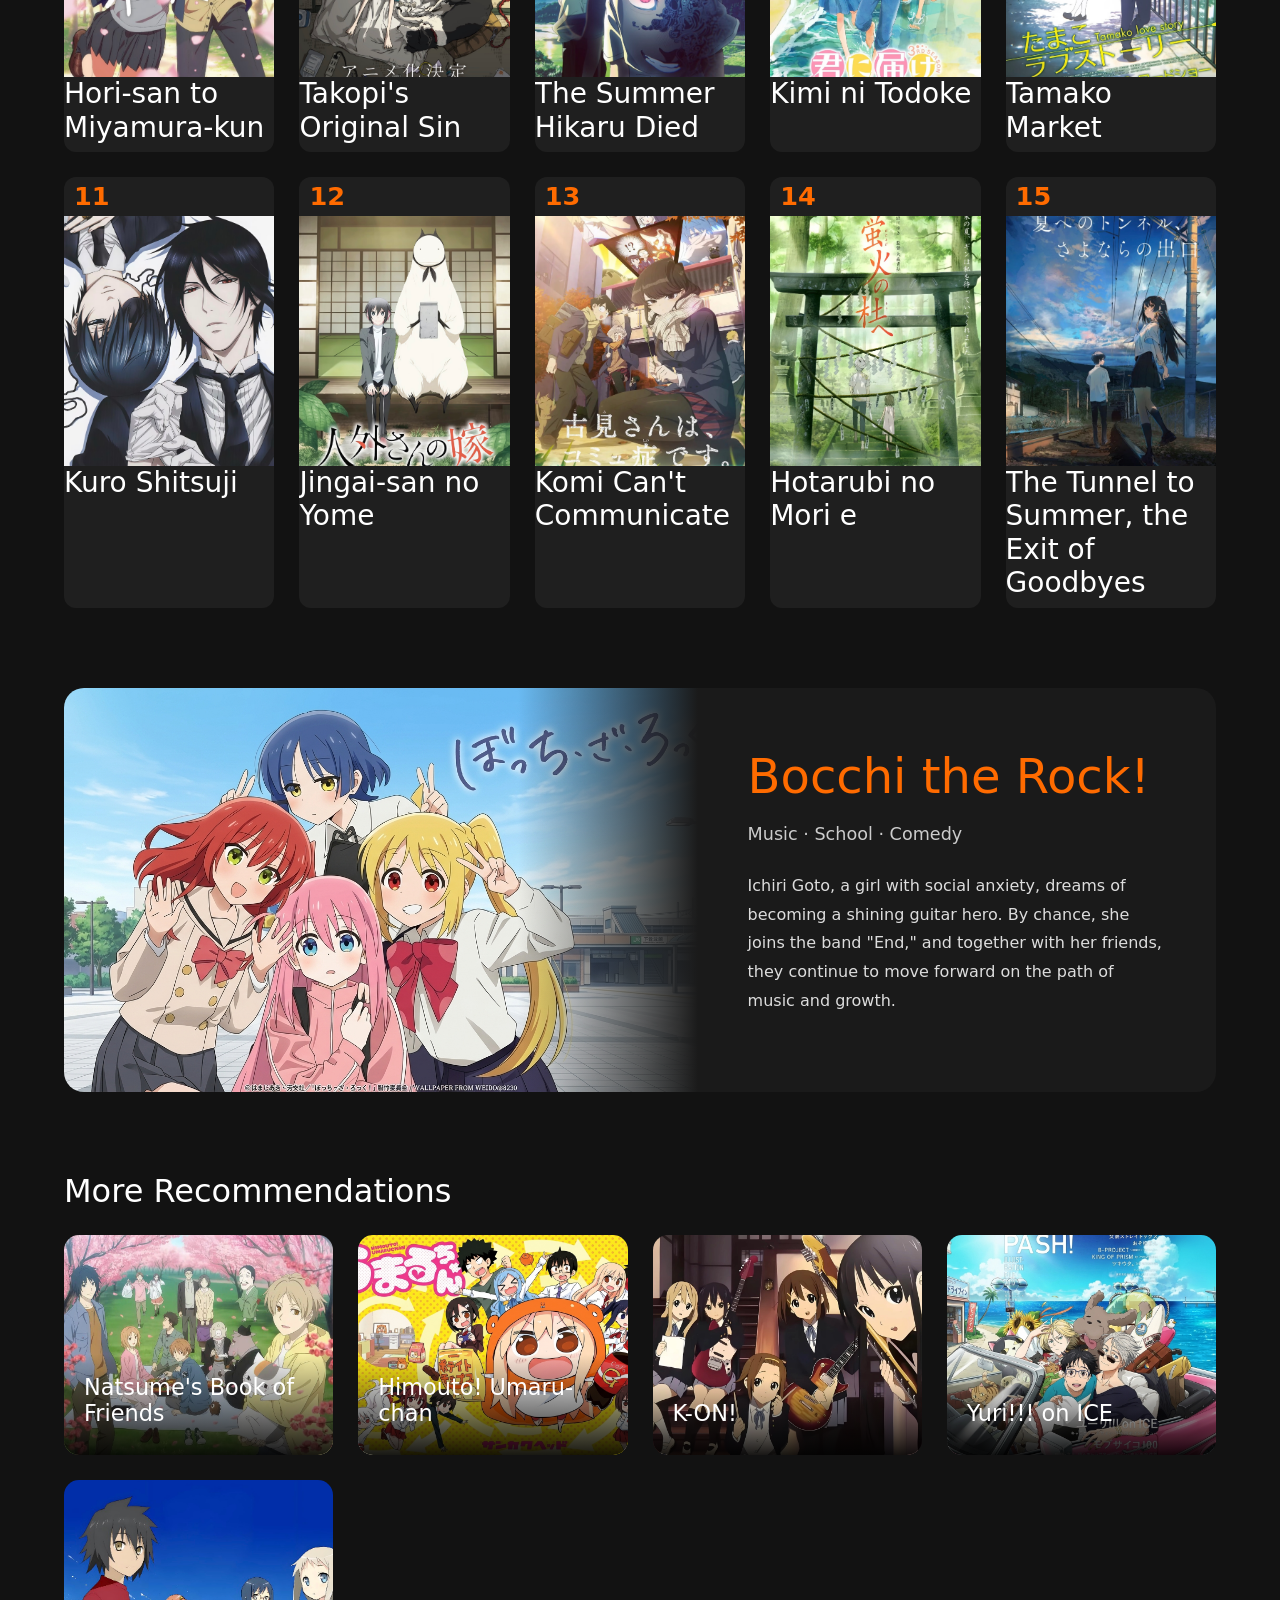
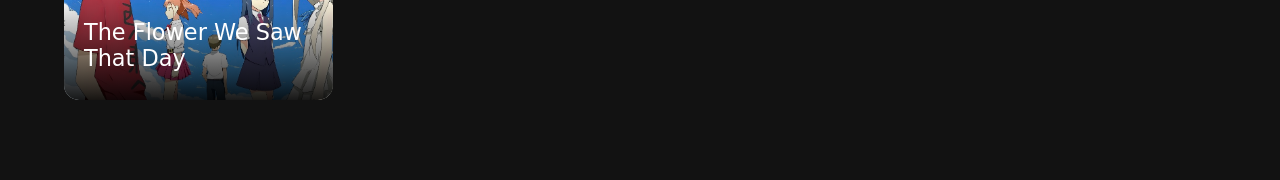
==== commit bf466ae5: "1" ====
--- a/index.html
+++ b/index.html
@@ -70,7 +70,7 @@
 
                     <div class="hero-video">
                         <video autoplay muted loop>
-                            <source src="videos/Weathering With You.mp4" type="video/mp4">
+                            <source src="videos/Weathering with You.mp4" type="video/mp4">
                         </video>
                     </div>
                 </div>
--- a/stylesheet/style.css
+++ b/stylesheet/style.css
@@ -185,7 +185,6 @@
 .recommended-grid{
     width:90%;
     margin:auto;
-
     display:grid;
     grid-template-columns:repeat(5,1fr);
     gap:25px;
@@ -704,6 +703,26 @@
 .description{
     line-height:1.8;
 }
+
+
+/* 修复动漫卡片内所有文字颜色 */
+.recommended-grid a,
+.recommended-grid a:link,
+.recommended-grid a:visited,
+.recommended-grid a:hover,
+.recommended-grid a:active {
+    color: inherit !important; 
+    text-decoration: none;
+}
+
+.anime-card .overlay h3 {
+    color: #ff6b00 !important; 
+}
+
+.anime-card .overlay p {
+    color: #cccccc !important;
+}
+
 
 
 
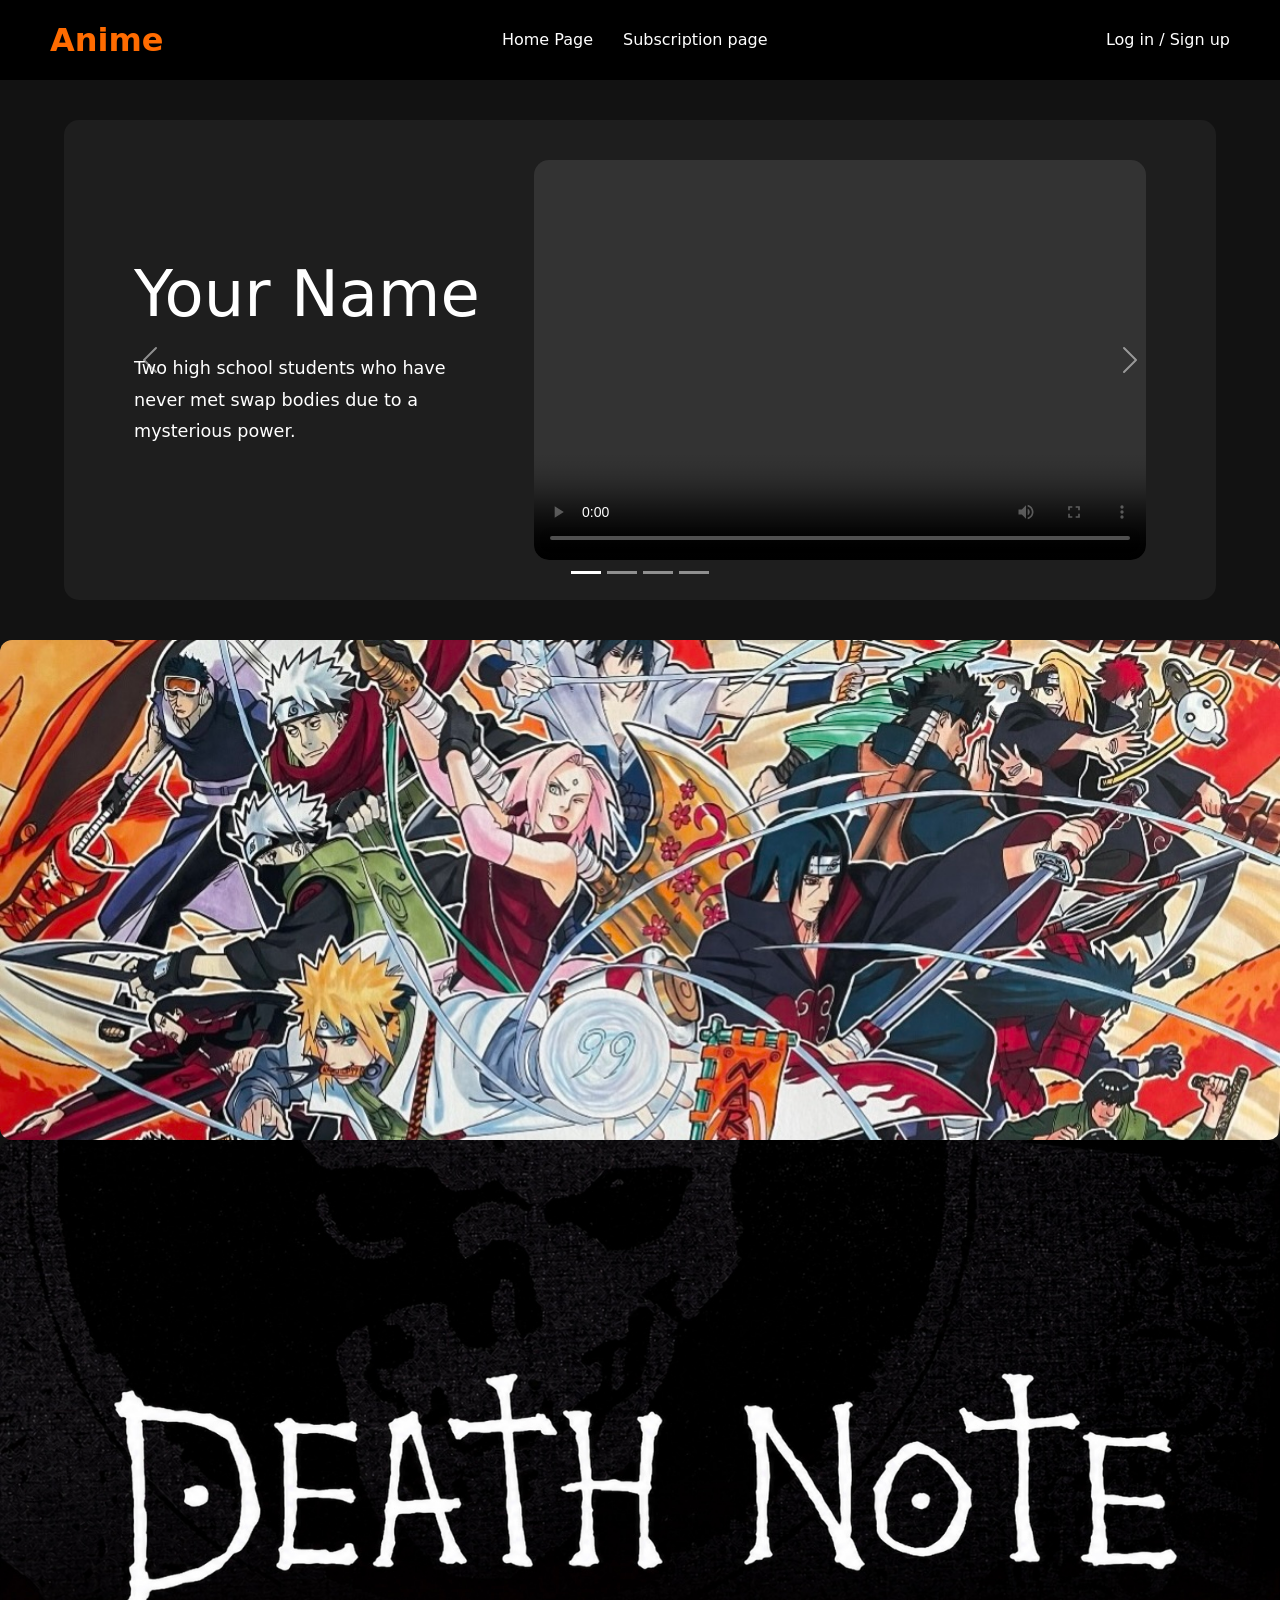
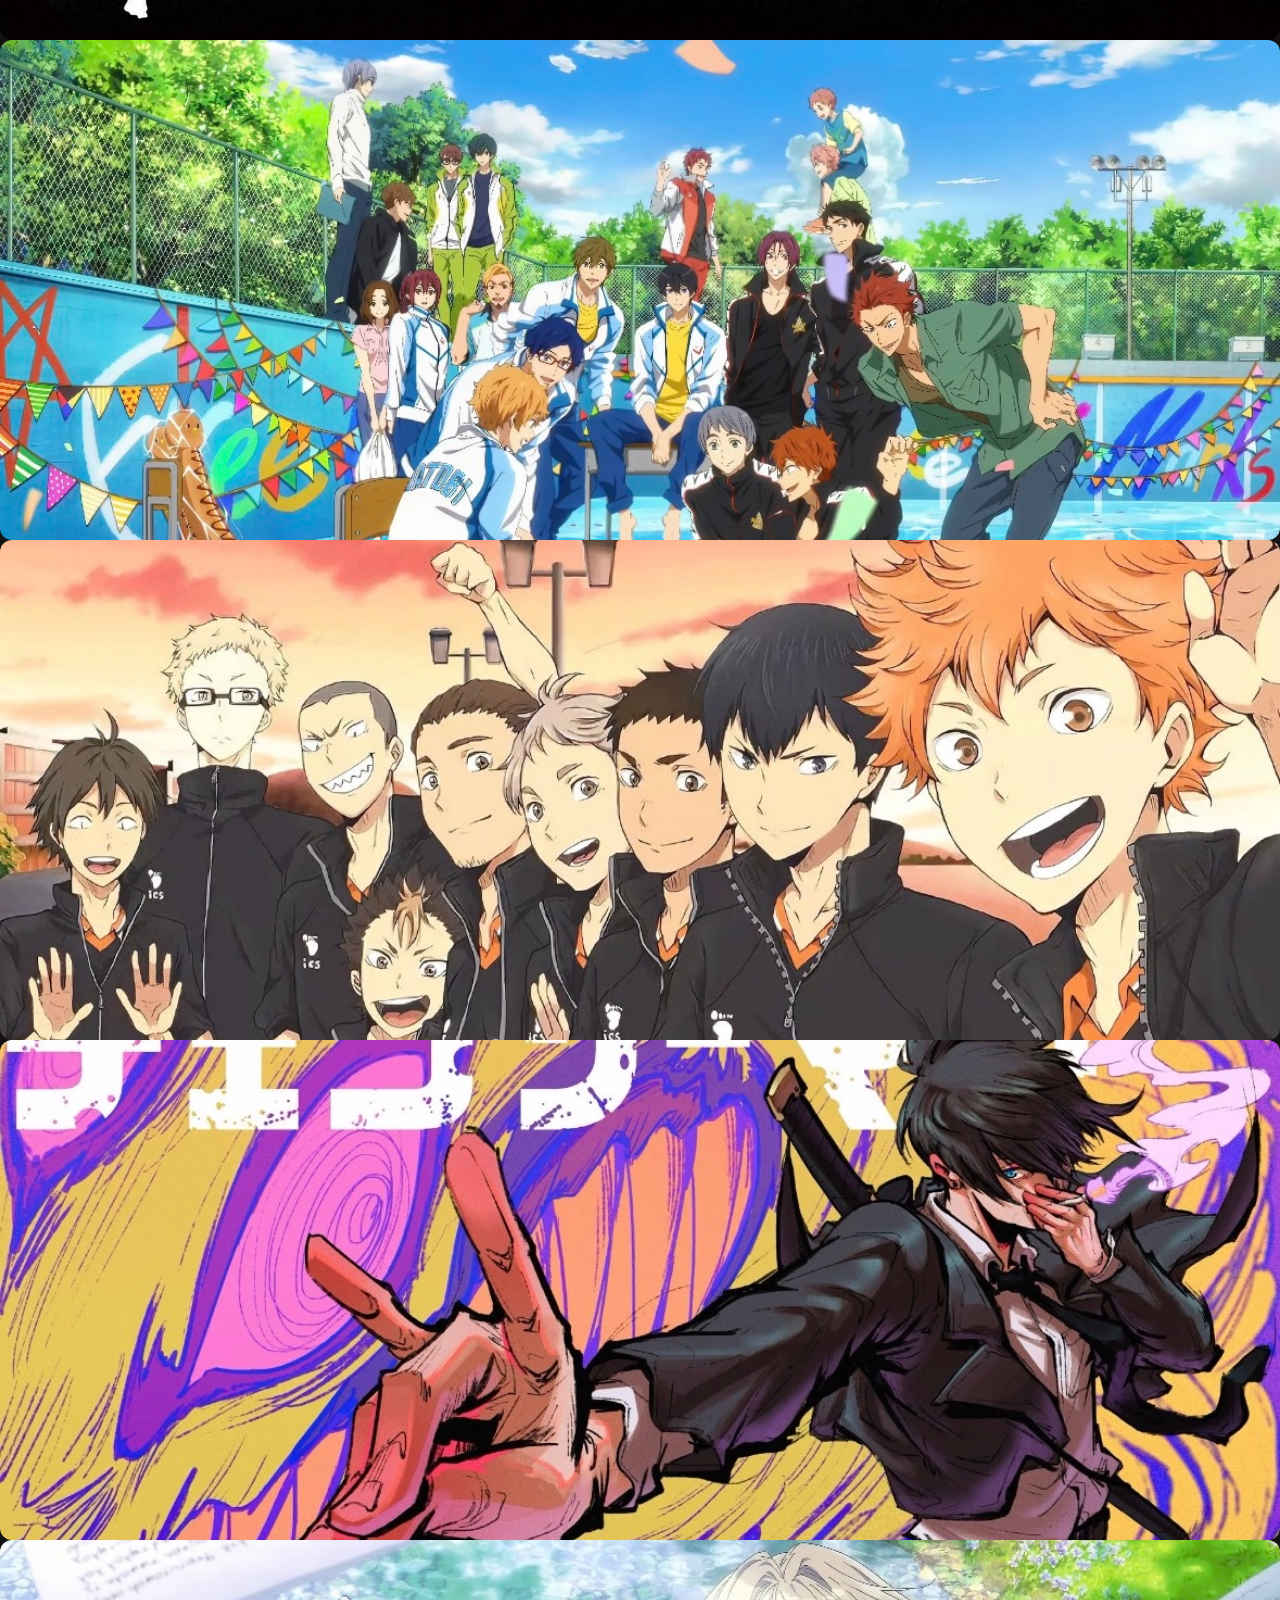
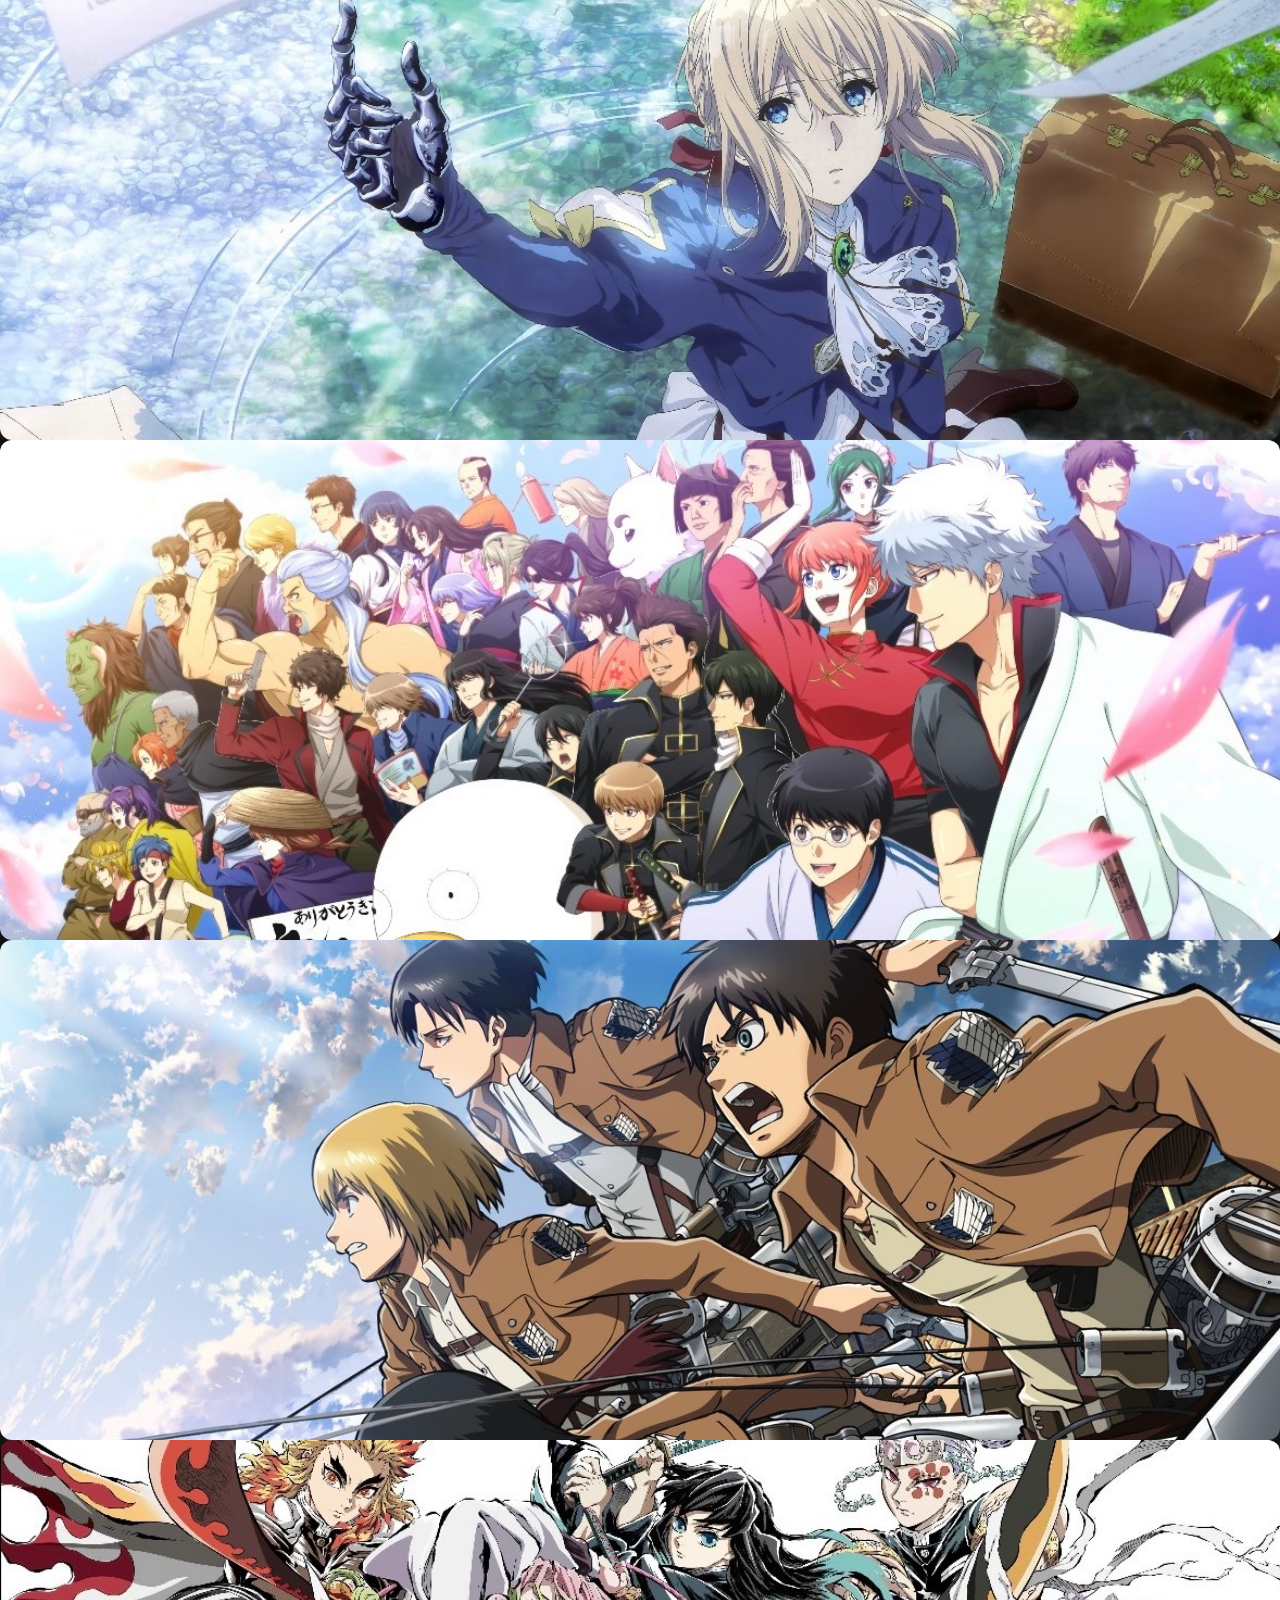
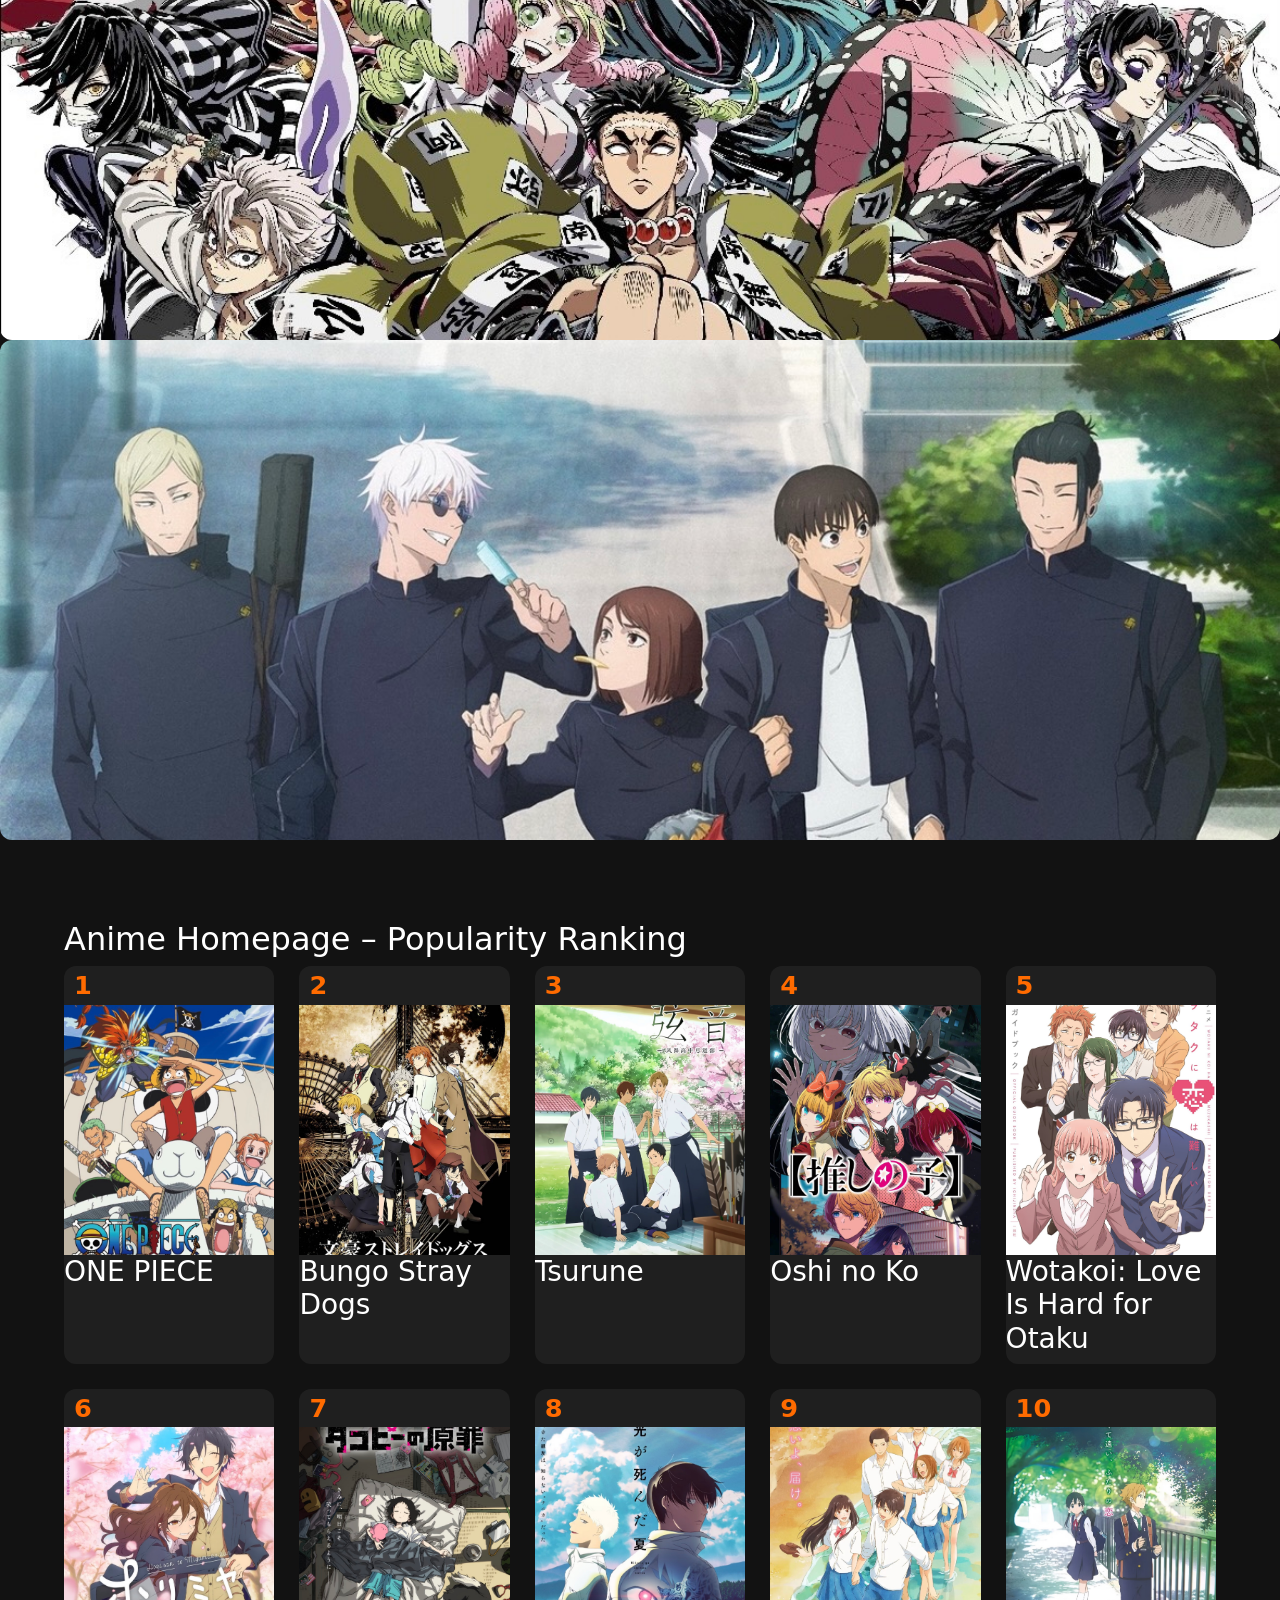
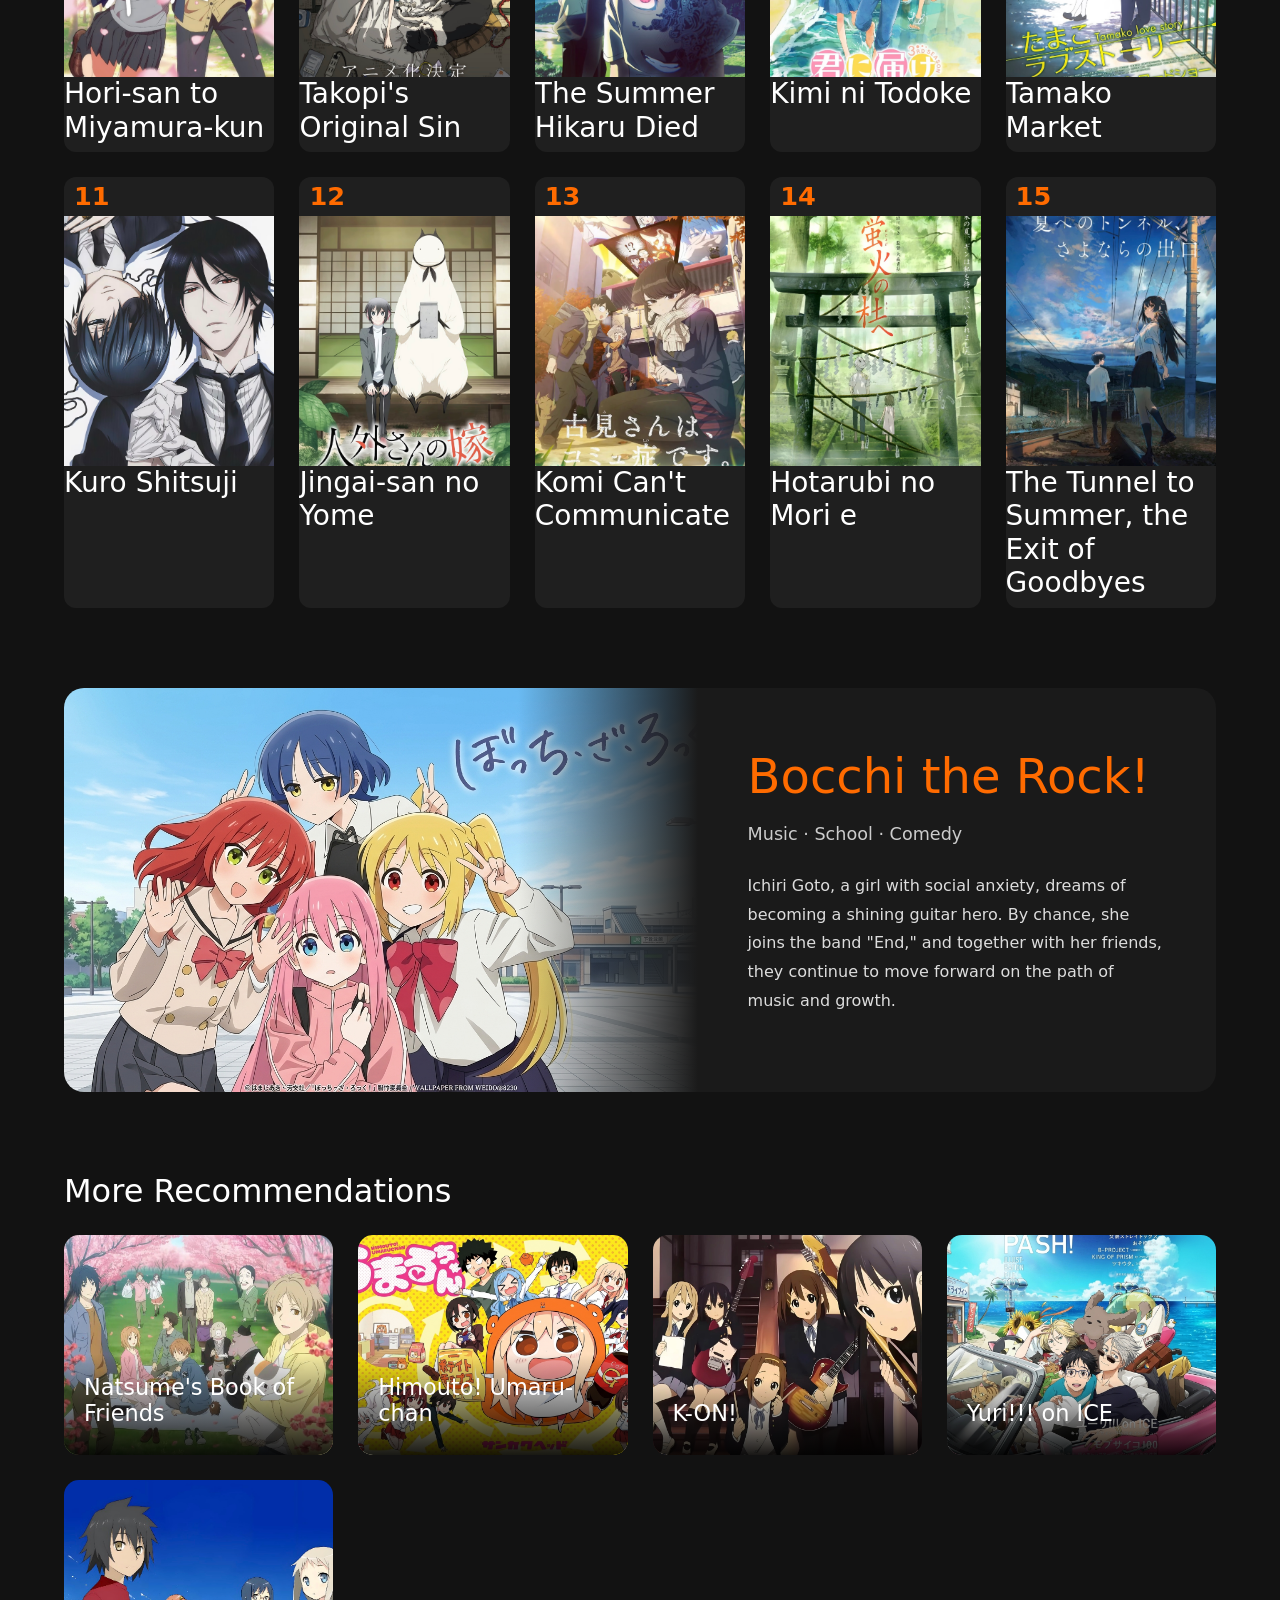
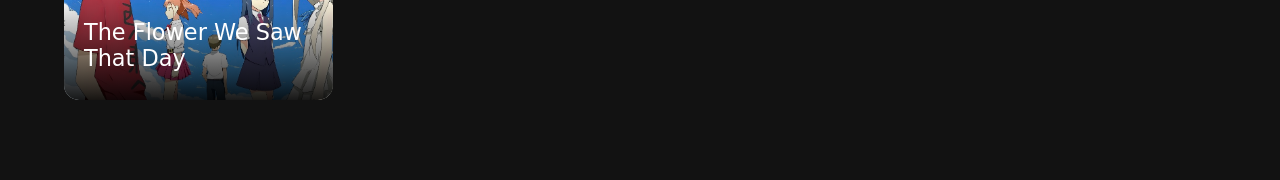
==== commit 66cf5b1a: "1" ====
--- a/index.html
+++ b/index.html
@@ -50,8 +50,8 @@
                     </div>
 
                     <div class="hero-video">
-                        <video autoplay muted loop>
-                            <source src="videos/Your Name.mp4" type="video/mp4">
+                            <video src="../videos/Your Name.mp4" 
+                            controls width="100%" height="100%">
                         </video>
                     </div>
                 </div>
@@ -69,8 +69,8 @@
                     </div>
 
                     <div class="hero-video">
-                        <video autoplay muted loop>
-                            <source src="videos/Weathering with You.mp4" type="video/mp4">
+                        <video src="../videos/Weathering with You.mp4" 
+                            controls width="100%" height="100%">
                         </video>
                     </div>
                 </div>
@@ -88,8 +88,8 @@
                     </div>
 
                     <div class="hero-video">
-                        <video autoplay muted loop>
-                            <source src="videos/Suzume.mp4" type="video/mp4">
+                        <video src="../videos/Suzume.mp4" 
+                            controls width="100%" height="100%">
                         </video>
                     </div>
                 </div>
@@ -107,8 +107,8 @@
                     </div>
 
                     <div class="hero-video">
-                        <video autoplay muted loop>
-                            <source src="videos/Summer Ghost.mp4" type="video/mp4">
+                        <video src="../videos/Summer Ghost.mp4" 
+                            controls width="100%" height="100%">
                         </video>
                     </div>
                 </div>
--- a/stylesheet/style.css
+++ b/stylesheet/style.css
@@ -1,4 +1,6 @@
-/* ========================= GLOBAL ========================= */
+/* ========================= 
+GLOBAL 
+========================= */
 * {
     margin: 0;
     padding: 0;
@@ -26,7 +28,7 @@
 ========================= */
 
 header {
-    background: #1c1c1c;
+    background: #000000;
     padding: 20px 50px;
     display: flex;
     justify-content: space-between;
@@ -202,7 +204,6 @@
     position:relative;
     height: 500px;
     overflow:hidden;
-
     border-radius:12px;
     cursor:pointer;
     width: 100%; 
@@ -210,7 +211,6 @@
 
 .anime-card img{
     object-fit:cover;
-
     transition:0.4s;
 }
 
@@ -218,15 +218,12 @@
     position:absolute;
     bottom:0;
     left:0;
-
     width:100%;
     padding:20px;
-
     background:linear-gradient(
         transparent,
         rgba(0,0,0,0.95)
     );
-
     transform:translateY(100%);
     transition:0.4s;
 }
@@ -302,7 +299,6 @@
 ========================= */
 
 .featured-show{
-
     width:90%;
     margin:80px auto;
     display:flex;
@@ -329,17 +325,12 @@
 /* 渐变过渡 */
 
 .featured-image::after{
-
     content:"";
-
     position:absolute;
-
     top:0;
     right:0;
-
     width:180px;
     height:100%;
-
     background:
     linear-gradient(
         to right,
@@ -351,42 +342,28 @@
 /* 右边文字 */
 
 .featured-info{
-
     width:45%;
-
     padding:60px 50px;
-
     display:flex;
-
     flex-direction:column;
-
     justify-content:center;
 }
 
 .featured-info h2{
-
     font-size:3rem;
-
     margin-bottom:15px;
-
     color:#ff6b00;
 }
 
 .featured-genre{
-
     font-size:1.1rem;
-
     color:#cccccc;
-
     margin-bottom:25px;
 }
 
 .featured-description{
-
     line-height:1.8;
-
     color:#dddddd;
-
     font-size:1rem;
 }
 
@@ -413,22 +390,16 @@
 
 .featured-card{
     position:relative;
-
     height:220px;
-
     overflow:hidden;
-
     border-radius:15px;
-
     cursor:pointer;
 }
 
 .featured-card img{
     width:100%;
     height:100%;
-
     object-fit:cover;
-
     transition:0.5s;
 }
 
@@ -437,11 +408,8 @@
 
     left:0;
     bottom:0;
-
     width:100%;
-
     padding:20px;
-
     background:
     linear-gradient(
         transparent,
@@ -467,7 +435,6 @@
 footer{
     background:#1c1c1c;
     margin-top:80px;
-
     padding:30px;
     text-align:center;
 }
@@ -506,7 +473,6 @@
 
 .info-box{
     margin-top:30px;
-
     background:#1f1f1f;
     padding:20px;
     border-radius:10px;
@@ -518,14 +484,10 @@
 
 .btn{
     display:inline-block;
-
     background:#ff6b00;
     color:white;
-
     padding:12px 25px;
-
     border-radius:8px;
-
     transition:0.3s;
 }
 
@@ -723,31 +685,66 @@
     color: #cccccc !important;
 }
 
-
-
-
-/* ===========================
+/* ===================
+    Back 按钮样式 
+=================== */
+
+.back-btn {
+    position: absolute;    
+    top: 40px;            
+    left: 40px;  
+    z-index: 9999;   
+    background: rgba(0, 0, 0, 0.6); 
+    color: #ffffff !important;  
+    padding: 12px 24px;   
+    border-radius: 30px; 
+    font-size: 1.1rem;
+    font-weight: bold;
+    text-decoration: none !important; 
+
+    display: inline-flex;   /* 开启 Flex 让左箭头和 Back 文字完美对齐 */
+    align-items: center;
+    gap: 8px;           
+    border: 1px solid rgba(255, 255, 255, 0.25); 
+    transition: all 0.3s ease; 
+}
+
+/* 鼠标放上去（Hover）时的视觉效果 */
+.back-btn:hover {
+    background: #ff6b00 !important;  
+    border-color: #ff6b00 !important;
+    color: #ffffff !important; 
+    transform: translateX(-4px); 
+    box-shadow: 0 4px 15px rgba(255, 107, 0, 0.4);
+}
+.back-btn .glyphicon {
+    color: #ffffff !important;
+}
+
+header {
+    background: #000000 !important;
+}
+
+
+/* =========================== 
     订阅页特定样式
-   ======================= */
-
-
+======================= */
 .sub-page-outer-box {
     max-width: 1100px;
     margin: 50px auto;
-    background: #ffffff;
-    border: 1px solid #dcdcdc;
+    background: #1a1a1a !important;
+    border: 2px solid #ff6b00 !important; 
     border-radius: 12px;
     padding: 50px 40px;
     box-sizing: border-box;
     text-align: center;
 }
 
-/* 页面大标题 */
 .sub-page-outer-box h1 {
     font-size: 36px;
     margin-bottom: 40px;
     font-weight: normal;
-    color: #000000;
+    color: #ffffff !important;         
 }
 
 /* 卡片横向并排的 Flexbox 容器 */
@@ -758,40 +755,39 @@
     flex-wrap: wrap;
 }
 
+/* 内部两个计划卡片*/
 .sub-page-outer-box .sub-plan-card {
-    background: #ffffff;
-    border: 1px solid #c0c0c0;
+    background: #ff6b00 !important;      
+    border: 1px solid #ff6b00 !important;
     border-radius: 8px;
     padding: 40px 30px;
     width: 280px;
     box-sizing: border-box;
-    transition: transform 0.2s ease, border-color 0.2s;
+    transition: transform 0.2s ease, box-shadow 0.2s;
     text-align: center;
 }
 
-/* 滑过卡片时的微妙浮动与加深边框效果 */
+/* 滑过卡片时的浮动效果 */
 .sub-page-outer-box .sub-plan-card:hover {
-    transform: translateY(-4px);
-    border-color: #666666;
-}
-
-/* 卡片内动漫方案名字 */
+    transform: translateY(-5px);
+    box-shadow: 0 6px 20px rgba(255, 107, 0, 0.4); 
+}
+
 .sub-page-outer-box .sub-plan-card h2 {
     font-size: 24px;
     margin-bottom: 15px;
-    color: #000000;
-    font-weight: 600;
-}
-
-/* 价格字体 */
+    color: #000000 !important; 
+    font-weight: bold;
+}
+
 .sub-page-outer-box .sub-plan-card .price {
     font-size: 28px;
     font-weight: bold;
-    color: #000000;
+    color: #000000 !important;
     margin-bottom: 20px;
 }
 
-/* 服务特权无序列表排版 */
+/* 特权列表排版 */
 .sub-page-outer-box .sub-plan-card ul {
     list-style: none;
     padding: 0;
@@ -800,26 +796,26 @@
 }
 
 .sub-page-outer-box .sub-plan-card ul li {
+    font-size: 15px;
+    color: #ffffff !important;           
+    margin-bottom: 12px;
+    line-height: 1.5;
+}
+
+.sub-page-outer-box .btn-subscribe {
+    background-color: #ffffff !important;
+    color: #000000 !important;
+    border: none !important;
+    padding: 12px 24px;
     font-size: 14px;
-    color: #555555;
-    margin-bottom: 10px;
-    line-height: 1.5;
-}
-
-/* 订阅页专属直角灰色按钮 */
-.sub-page-outer-box .btn-subscribe {
-    background-color: #f0f0f0;
-    color: #333333;
-    border: 1px solid #b5b5b5;
-    padding: 10px 24px;
-    font-size: 14px;
-    border-radius: 4px;
+    font-weight: bold;
+    border-radius: 6px;
     cursor: pointer;
     width: 100%;
     transition: all 0.2s ease;
 }
 
 .sub-page-outer-box .btn-subscribe:hover {
-    background-color: #e2e2e2;
-    border-color: #888888;
+    background-color: #e5e5e5 !important;
+    transform: scale(1.02);
 }
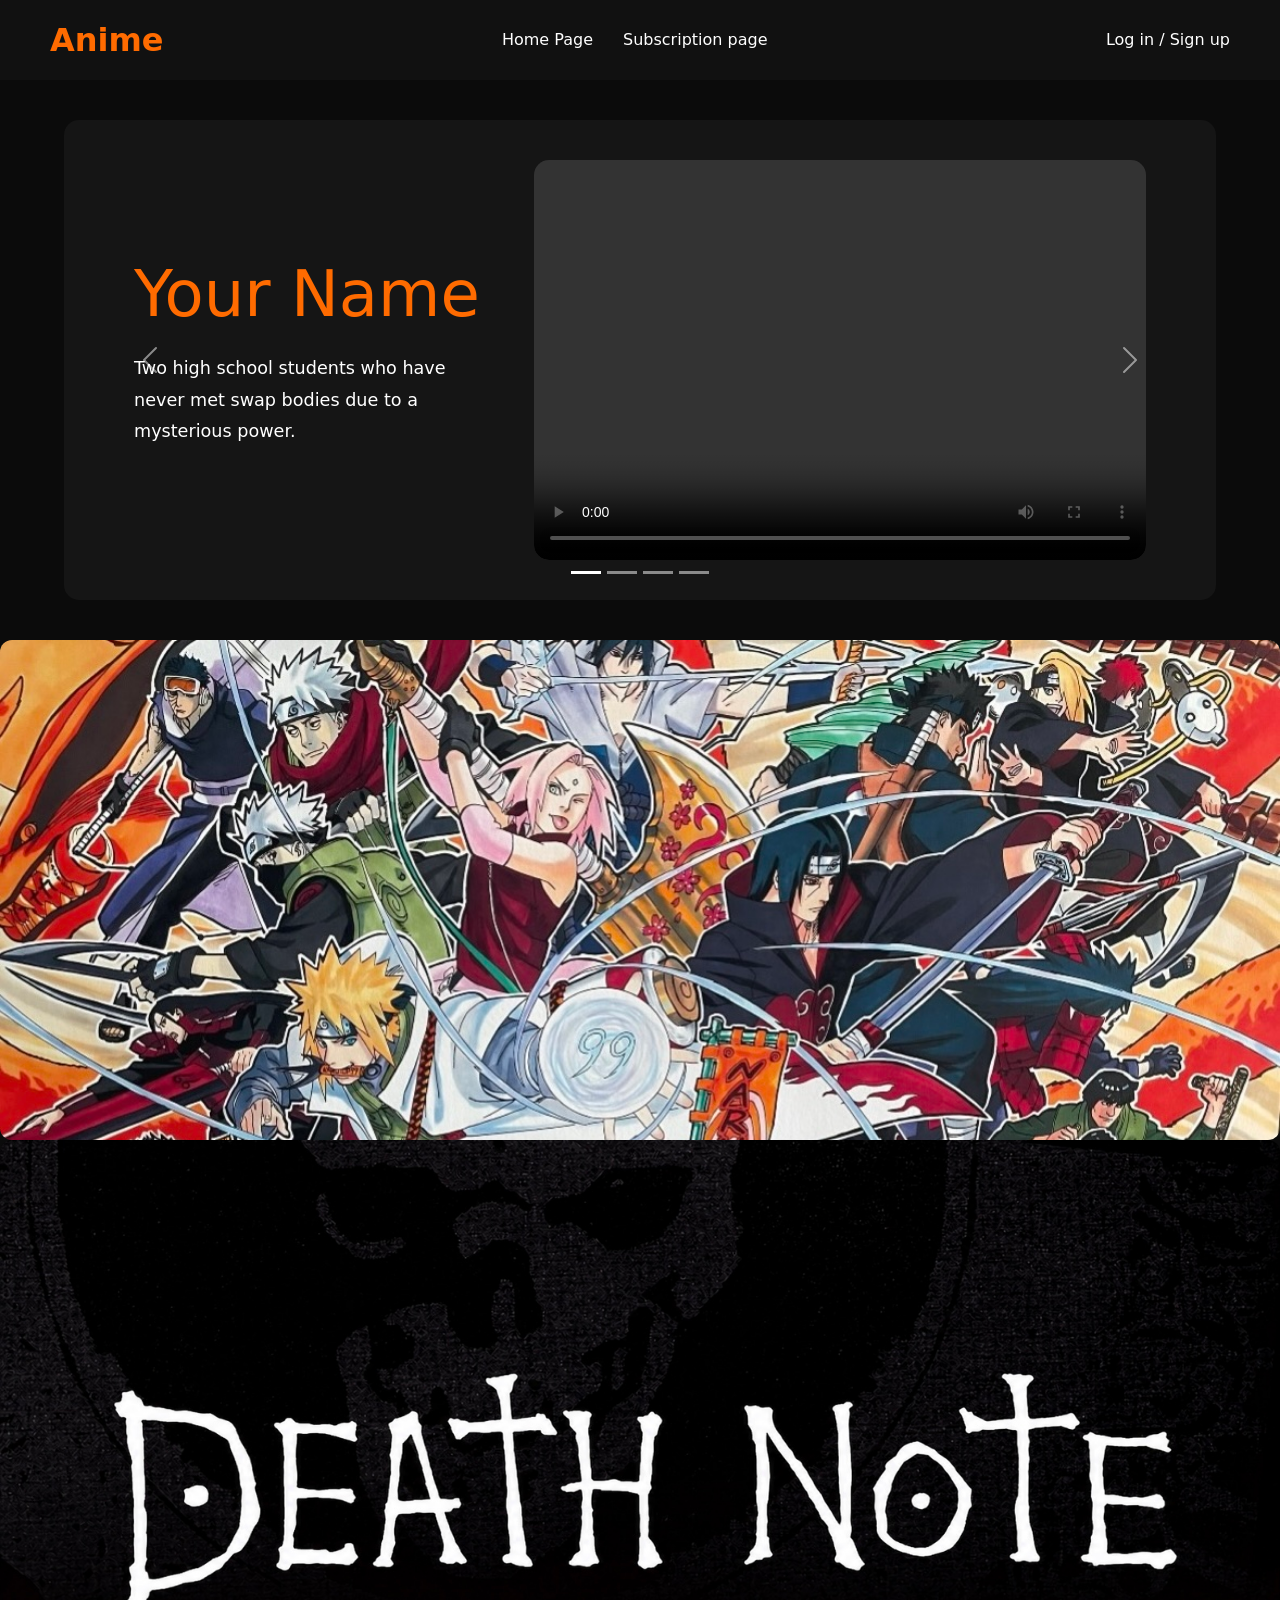
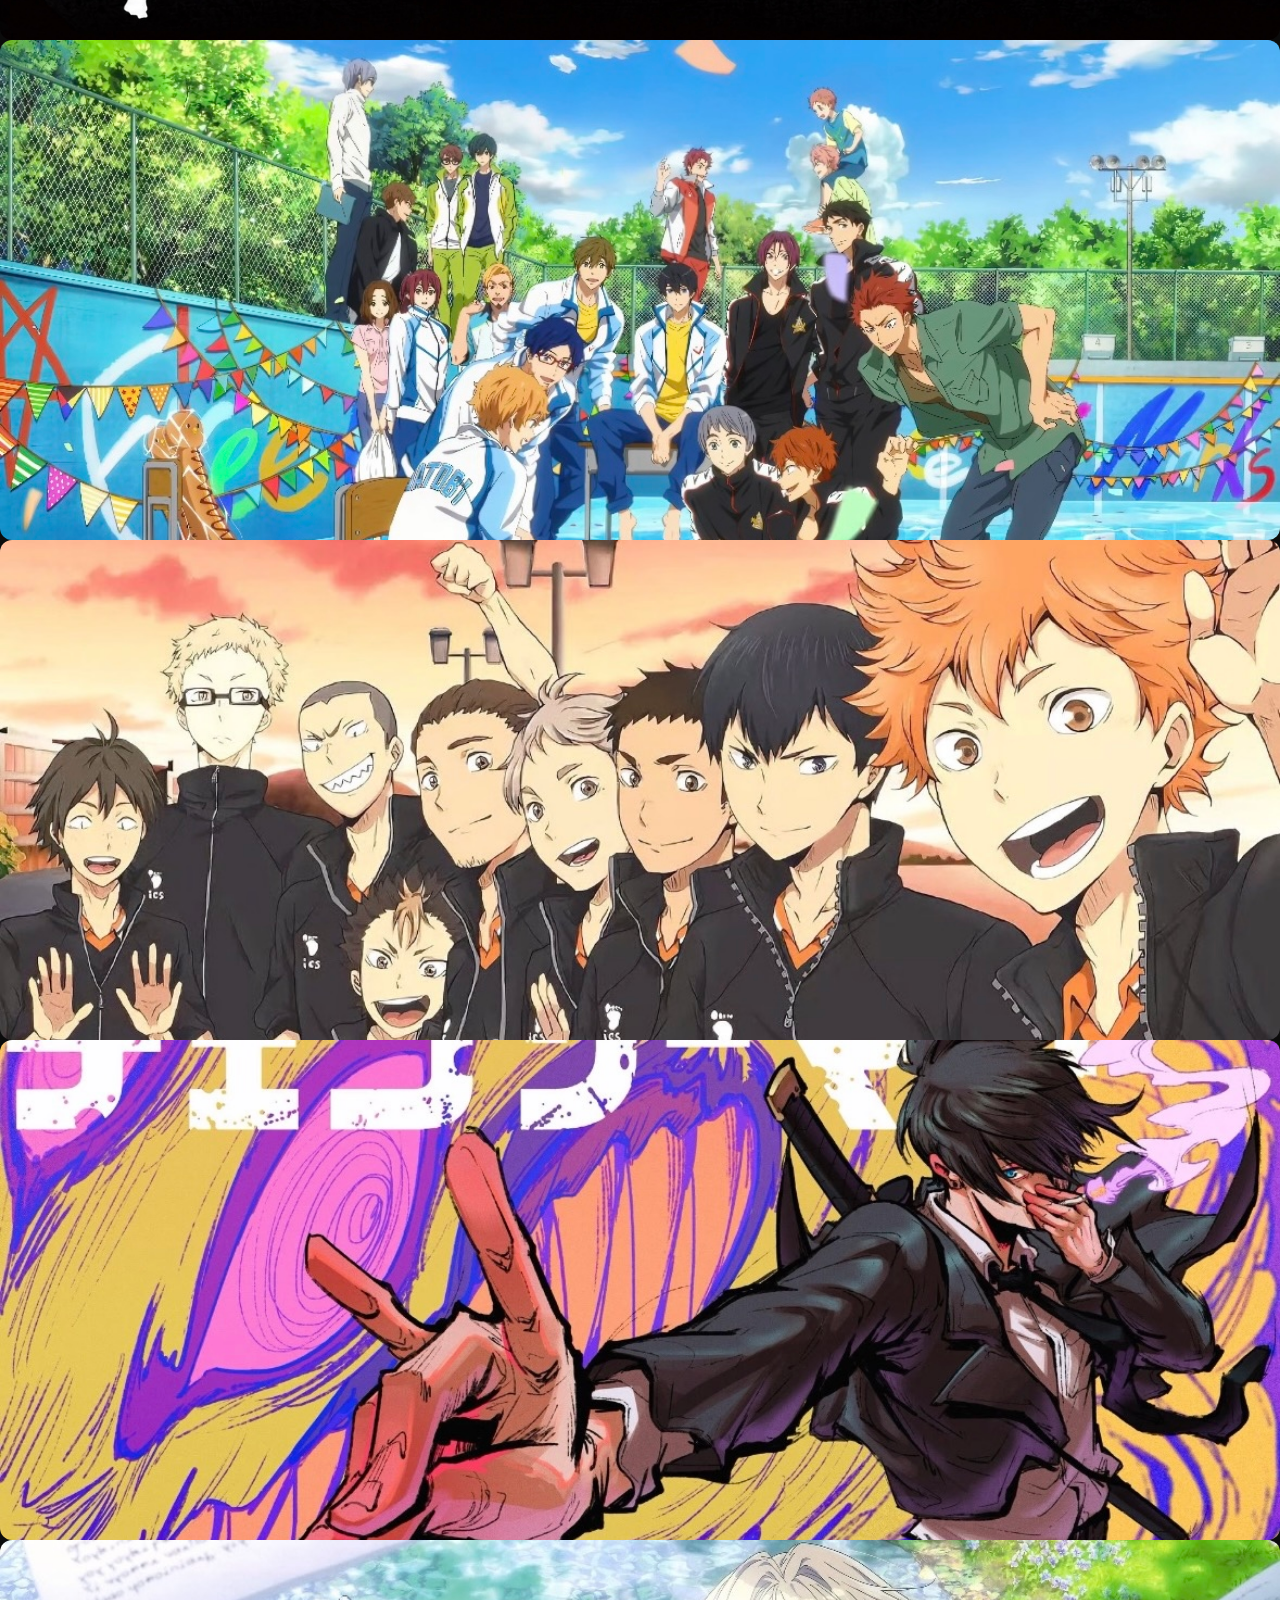
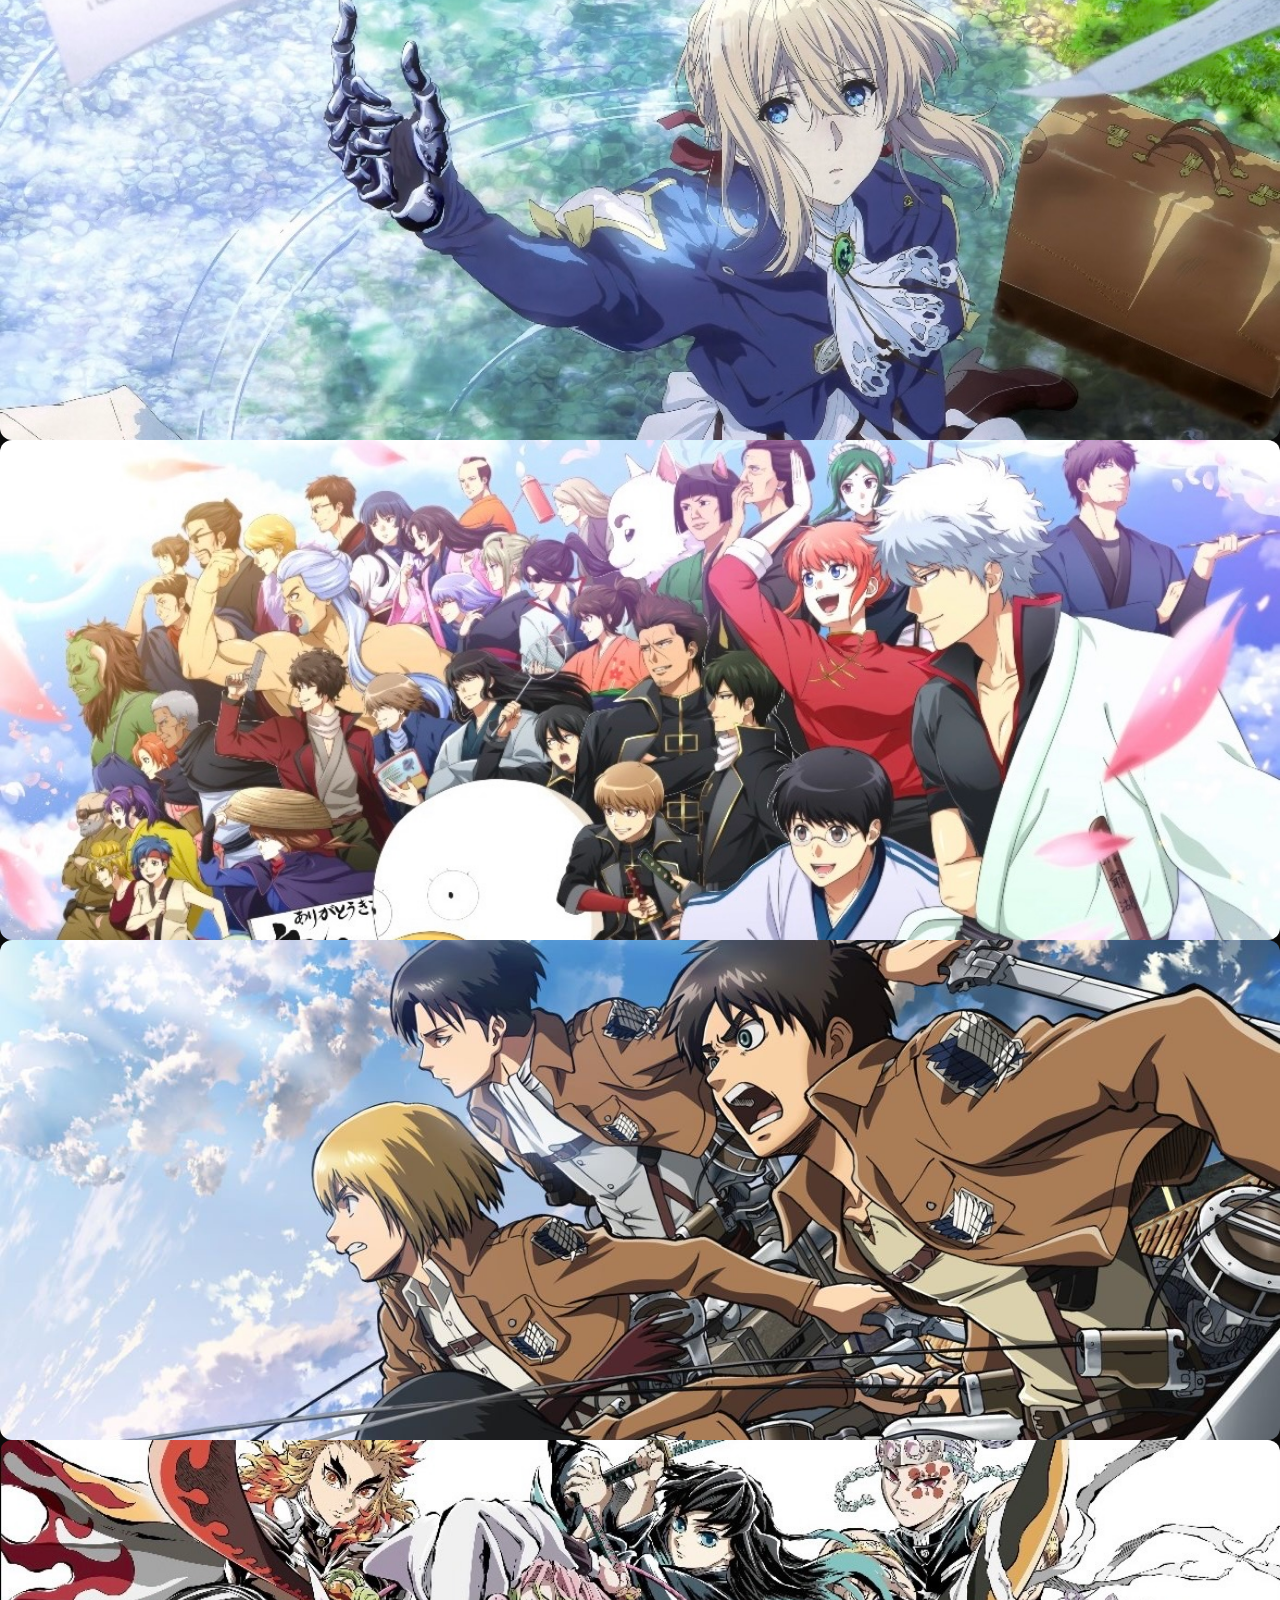
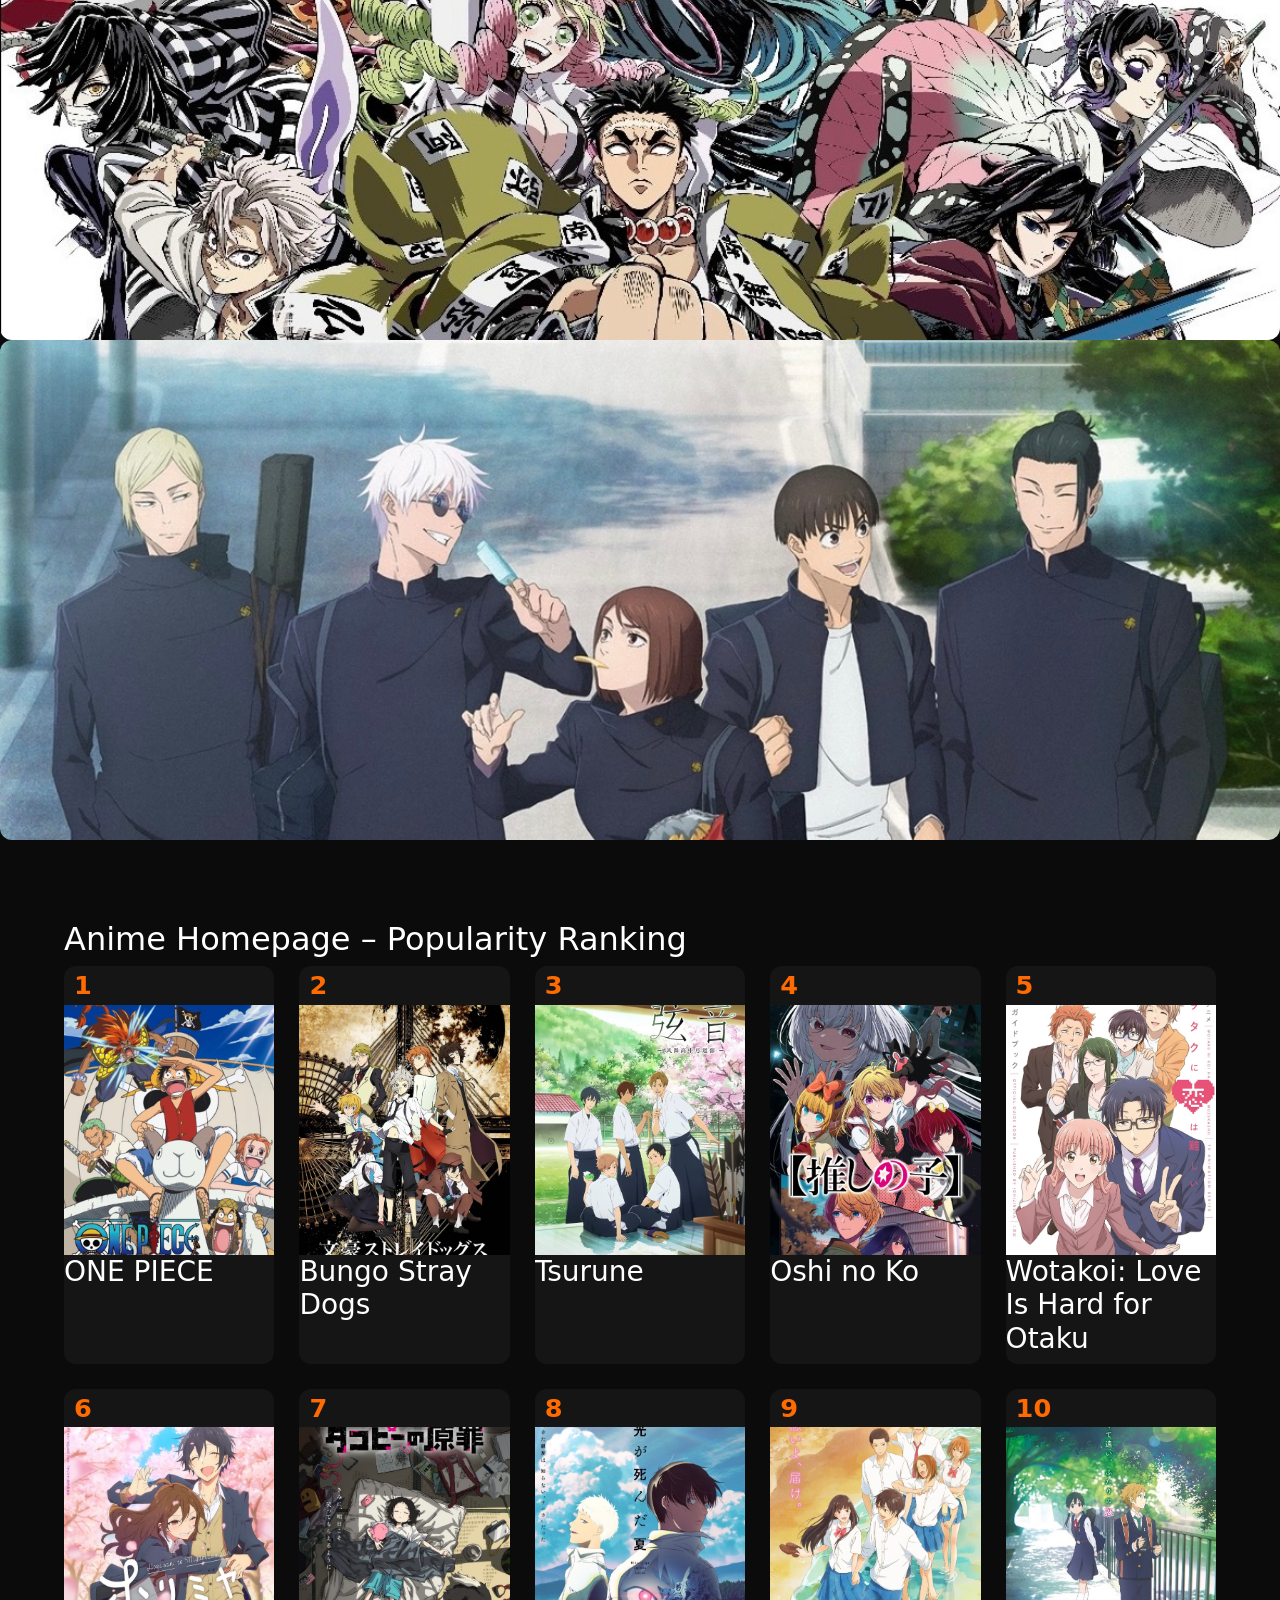
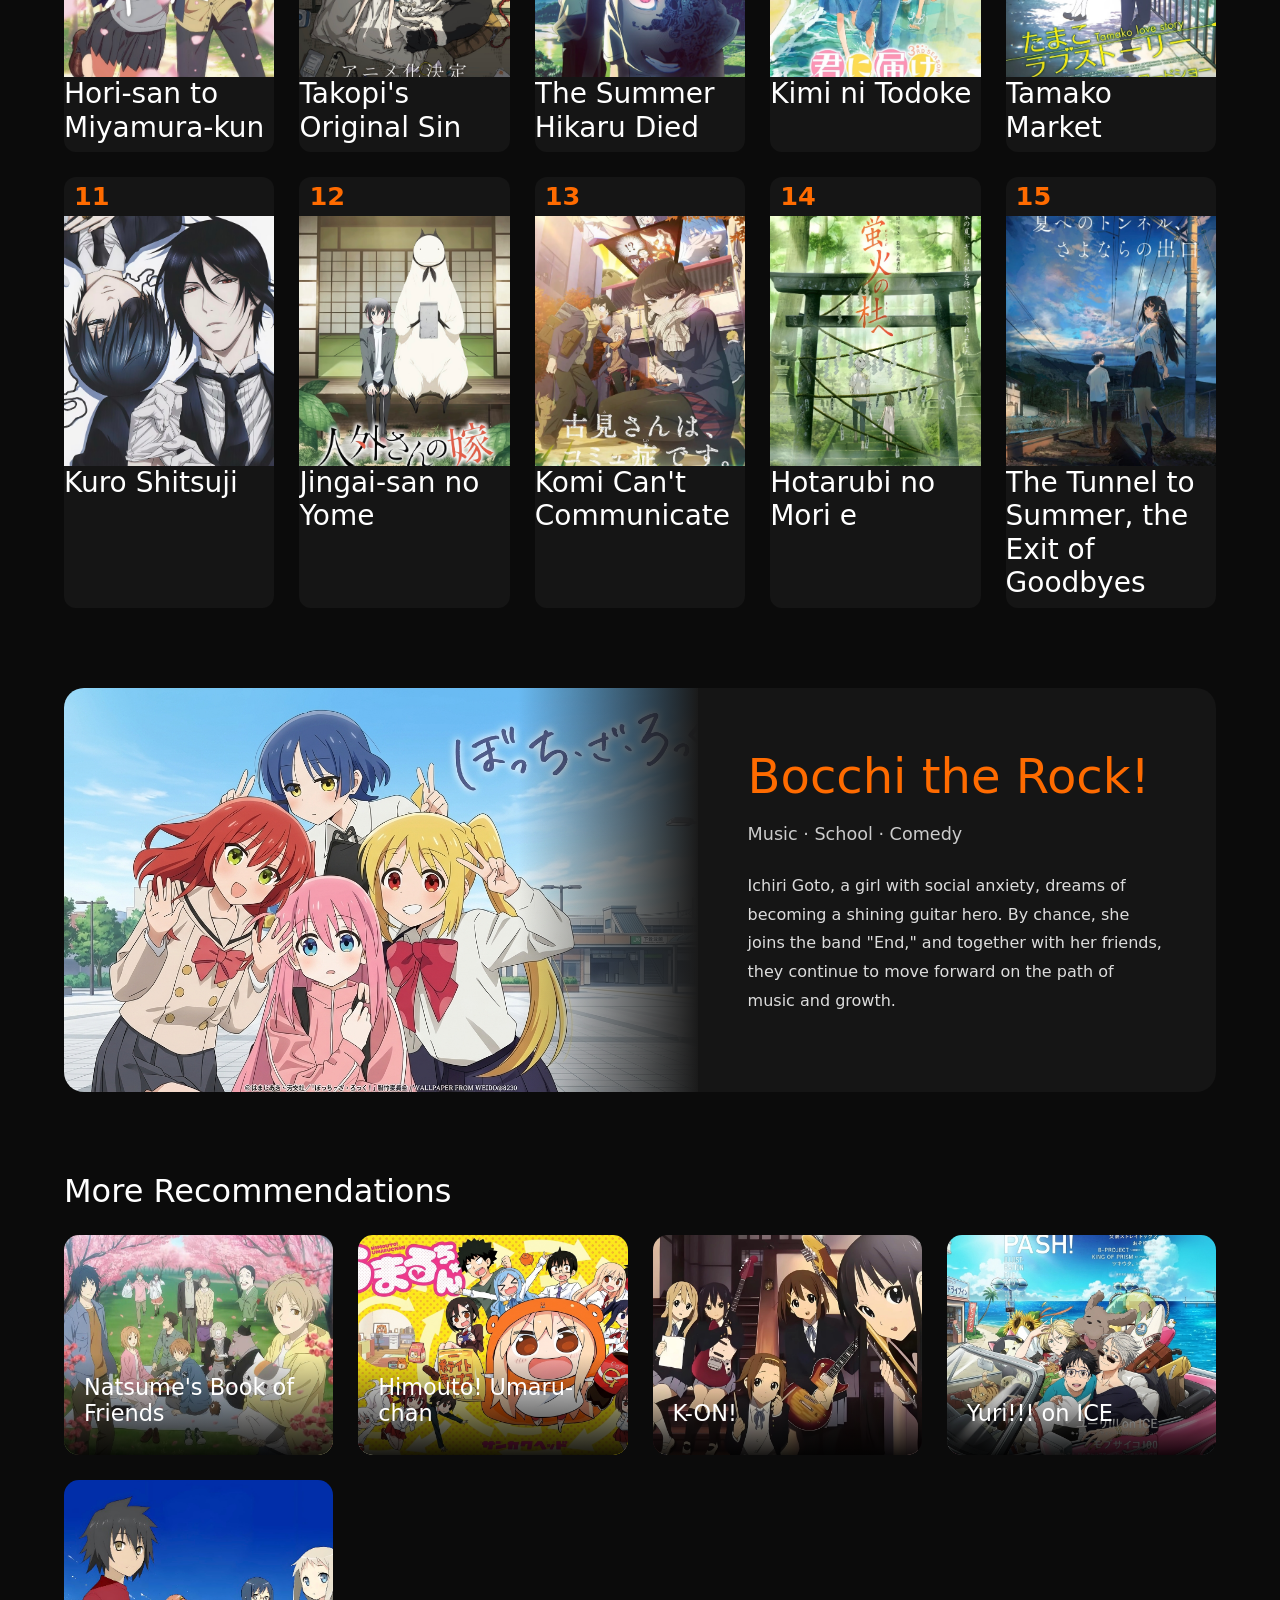
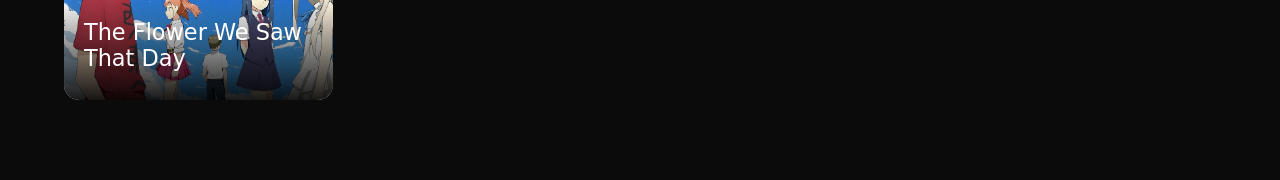
==== commit 31b63512: "1" ====
--- a/index.html
+++ b/index.html
@@ -1,3 +1,10 @@
+<!-- 
+  Name: Emily Li
+  Course: Web Development
+  Teacher: Mr. Hardman
+  School: PTC
+  Date Last Modified: June 15, 2026
+-->
 <!doctype html>
 <html lang="en">
   <head>
@@ -5,6 +12,7 @@
     <meta name="viewport" content="width=device-width, initial-scale=1.0" />
     <title>Anime Stream - Homepage</title>
     <link rel="stylesheet" href="stylesheet/style.css" />
+    <!-- This loads Bootstrap's CSS to style the Webpage -->
     <link href="https://cdn.jsdelivr.net/npm/bootstrap@5.3.7/dist/css/bootstrap.min.css" rel="stylesheet">
   </head>
   <body>
@@ -28,7 +36,7 @@
       data-bs-ride="false"
       data-bs-interval="false">
 
-        <!-- 指示器 -->
+        <!-- indicator -->
         <div class="carousel-indicators">
             <button type="button" data-bs-target="#animeCarousel" data-bs-slide-to="0" class="active"></button>
             <button type="button" data-bs-target="#animeCarousel" data-bs-slide-to="1"></button>
@@ -38,7 +46,7 @@
 
         <div class="carousel-inner">
 
-            <!-- Your Name -->
+            <!-- Your Name anime -->
             <div class="carousel-item active">
                 <div class="hero-main-content">
                     <div class="hero-text">
@@ -57,7 +65,7 @@
                 </div>
             </div>
 
-            <!-- Weathering With You -->
+            <!-- Weathering With You anime -->
             <div class="carousel-item">
                 <div class="hero-main-content">
                     <div class="hero-text">
@@ -76,7 +84,7 @@
                 </div>
             </div>
 
-            <!-- Suzume -->
+            <!-- Suzume anime -->
             <div class="carousel-item">
                 <div class="hero-main-content">
                     <div class="hero-text">
@@ -95,7 +103,7 @@
                 </div>
             </div>
 
-            <!-- Summer Ghost -->
+            <!-- Summer Ghost anime -->
             <div class="carousel-item">
             <div class="hero-main-content">
                     <div class="hero-text">
@@ -115,7 +123,7 @@
             </div>
         </div>
 
-        <!-- 左右按钮 -->
+        <!-- left and right buttons -->
         <button class="carousel-control-prev"
                 type="button"
                 data-bs-target="#animeCarousel"
@@ -385,13 +393,12 @@
           </div>
         </div>
 
-        <!-- Kuro Shitsuji -->
+        <!-- The Flower We Saw That Day -->
         <div class="featured-card">
           <img src="images/The Flower We Saw That Day.jpg" alt="The Flower We Saw That Day" />
           <div class="featured-overlay">
             <h3>The Flower We Saw That Day</h3>
           </div>
     </section>
-    <script src="https://cdn.jsdelivr.net/npm/bootstrap@5.3.7/dist/js/bootstrap.bundle.min.js"></script>
   </body>
 </html>
--- a/stylesheet/style.css
+++ b/stylesheet/style.css
@@ -1,64 +1,57 @@
 /* ========================= 
-GLOBAL 
+    GLOBAL 
 ========================= */
 * {
     margin: 0;
     padding: 0;
     box-sizing: border-box;
 }
-
 body {
-    background-color: #121212 !important; 
-    color: white !important;            
+    background-color: #0b0b0b !important;
+    color: white !important;
     font-family: Arial, Helvetica, sans-serif;
 }
-
 a {
     text-decoration: none;
     color: white;
 }
-
 img {
     display: block;
     width: 100%;
 }
 
 /* ========================= 
-    HEADER
-========================= */
-
+    HEADER 
+========================= */
 header {
-    background: #000000;
+    background: #111111;
     padding: 20px 50px;
     display: flex;
     justify-content: space-between;
-    align-items: center;  
+    align-items: center;
     position: sticky;
     top: 0;
     z-index: 1000;
-    height: 80px;      
-}
-
+    height: 80px;
+}
 header nav {
     display: flex;
-    align-items: center;   
-}
-
+    align-items: center;
+}
 header nav ul {
     display: flex;
     list-style: none;
     gap: 30px;
-    margin: 0 !important;   
-    padding: 0 !important;  
-    align-items: center;   
-}
-
+    margin: 0 !important;
+    padding: 0 !important;
+    align-items: center;
+}
 header nav ul li {
     display: flex;
-    align-items: center; 
-}
-
-/* 左侧网站名称 */
+    align-items: center;
+}
+
+/* Website name on the left */
 header .logo,
 header .logo:link,
 header .logo:visited,
@@ -66,688 +59,588 @@
 header .logo:active {
     font-size: 2rem;
     font-weight: bold;
-    color: #ff6b00 !important; 
+    color: #ff6b00 !important;
     text-decoration: none !important;
-    cursor: default; 
-}
-
-/* 右侧所有网页菜单链接 */
+    cursor: default;
+}
+
+/* Right-side navigation links */
 header a:not(.logo),
-header nav a, 
-header nav a:link, 
+header nav a,
+header nav a:link,
 header nav a:visited {
-    color: #ffffff !important; 
+    color: #ffffff !important;
     text-decoration: none !important;
     transition: color 0.3s ease;
-    display: inline-block; 
-}
-
-/* 右侧所有网页菜单链接 */
+    display: inline-block;
+}
+
 header a:not(.logo):hover,
 header a:not(.logo):active,
-header nav a:hover, 
+header nav a:hover,
 header nav a:active {
-    color: #ff6b00 !important; 
+    color: #ff6b00 !important;
     text-decoration: none !important;
 }
 
-/* =========================
-    HERO SECTION
-========================= */
-
-.hero-section{
-    width:90%;
-    margin:40px auto;
-}
-
-/* 整个轮播背景 */
-.carousel-inner{
-    background:#1e1e1e;
-    border-radius:15px;
-}
-
-/* 每一页 */
-.carousel-item{
-    padding:40px 70px;
-}
-
-/* 左文字 + 右视频 */
-.hero-main-content.hero-main-content{
-    display:flex;
-    align-items:center;
-    width:100%;
-    min-width:100%;
-    gap:50px;
-}
-
-/* 左边文字 */
-.hero-text{
-    width:350px;
-    flex-shrink:0;
-}
-
-/* 右边视频 */
-.hero-video{
-    flex:1;
-}
-
-.hero-text h1{
-    font-size:4rem;
-    margin-bottom:20px;
-}
-
-.hero-text p{
-    font-size:1.1rem;
-    line-height:1.8;
-}
-
-.hero-video video{
-    width:100%;
-    height:400px;
-    object-fit:cover;
-    border-radius:15px;
-    display:block;
-}
-
-/* 左右箭头 */
-
+/* ========================= 
+    HERO SECTION 
+    ========================= */
+.hero-section {
+    width: 90%;
+    margin: 40px auto;
+}
+
+/* The entire carousel background */
+.carousel-inner {
+    background: #151515;
+    border-radius: 15px;
+}
+
+/* Each slide */
+.carousel-item {
+    padding: 40px 70px;
+}
+
+/* Left text + Right video */
+.hero-main-content.hero-main-content {
+    display: flex;
+    align-items: center;
+    width: 100%;
+    min-width: 100%;
+    gap: 50px;
+}
+
+/* Left text */
+.hero-text {
+    width: 350px;
+    flex-shrink: 0;
+}
+
+/* Right video */
+.hero-video {
+    flex: 1;
+}
+.hero-text h1 {
+    font-size: 4rem;
+    margin-bottom: 20px;
+    color: #ff6b00 !important;
+}
+.hero-text p {
+    font-size: 1.1rem;
+    line-height: 1.8;
+}
+.hero-video video {
+    width: 100%;
+        height: 400px;
+    object-fit: cover;
+    border-radius: 15px;
+    display: block;
+}
+
+/* Left and right arrows */
 .carousel-control-prev,
-.carousel-control-next{
-    width:5%;
-}
-
-/* 指示器 */
-
-.carousel-indicators{
-    margin-bottom:15px;
-}
-
-/* 关闭自动轮播动画 */
-
-.carousel{
-    pointer-events:auto;
-}
-
-
-/* =========================
-    TITLES
-========================= */
-
-.section-title{
-    margin:60px 5% 20px;
-    font-size:2rem;
-}
-
-
-
-/* =========================
-    RECOMMENDED ANIME
-========================= */
-
-.recommended-grid{
-    width:90%;
-    margin:auto;
-    display:grid;
-    grid-template-columns:repeat(5,1fr);
-    gap:25px;
-}
-
-/* .anime-card 外面包裹了 <a> 标签后的链接块级容器声明 */
+.carousel-control-next {
+    width: 5%;
+}
+
+/* Indicators */
+.carousel-indicators {
+    margin-bottom: 15px;
+}
+
+/* Turn off automatic carousel animation. */
+.carousel {
+    pointer-events: auto;
+}
+
+/* ========================= 
+    TITLES 
+========================= */
+.section-title {
+    margin: 60px 5% 20px;
+    font-size: 2rem;
+}
+
+/* ========================= 
+    RECOMMENDED ANIME 
+========================= */
+.recommended-grid {
+    width: 90%;
+    margin: auto;
+    display: grid;
+    grid-template-columns: repeat(5, 1fr);
+    gap: 25px;
+}
+
+/* The .anime-card is wrapped in a block-level container containing links following the <a> tag. */
 .recommended-grid > a {
     display: block;
     text-decoration: none;
     color: inherit;
     width: 100%;
 }
-
-.anime-card{
-    position:relative;
+.anime-card {
+    position: relative;
     height: 500px;
-    overflow:hidden;
-    border-radius:12px;
-    cursor:pointer;
-    width: 100%; 
-}
-
-.anime-card img{
-    object-fit:cover;
-    transition:0.4s;
-}
-
-.overlay{
-    position:absolute;
-    bottom:0;
-    left:0;
-    width:100%;
-    padding:20px;
-    background:linear-gradient(
-        transparent,
-        rgba(0,0,0,0.95)
-    );
-    transform:translateY(100%);
-    transition:0.4s;
-}
-
-.overlay h3{
-    margin-bottom:8px;
-}
-
-.overlay p{
-    color:#cccccc;
-    font-size:0.9rem;
-}
-
-.anime-card:hover img{
-    transform:scale(1.1);
-    filter:brightness(40%);
-}
-
-.anime-card:hover .overlay{
-    transform:translateY(0);
-}
-
-/* =========================
-    POPULARITY RANKING
-========================= */
-
-.ranking-section{
-    width:90%;
-    margin:80px auto;
-}
-
-.ranking-grid{
-    display:grid;
-    grid-template-columns:repeat(5,1fr);
-    gap:25px;
-}
-
-.rank-card{
-    background:#1f1f1f;
-    border-radius:12px;
-    overflow:hidden;
-    transition:0.3s;
-    cursor:pointer;
-}
-
-.rank-card:hover{
-    transform:translateY(-8px);
-}
-
-.rank-number{
-    font-size:1.6rem;
-    font-weight:bold;
-    color:#ff6b00;
-
-    padding:10px;
-}
-
-.rank-card img{
-    height:250px;
-    object-fit:cover;
-}
-
-.rank-card p{
-    text-align:center;
-    padding:15px;
-
-    min-height:70px;
-}
-
-
-/* =========================
-    FEATURED ANIME
-========================= */
-
-.featured-show{
-    width:90%;
-    margin:80px auto;
-    display:flex;
-    background:#1a1a1a;
-    border-radius:20px;
-    overflow:hidden;
-    position:relative;
-}
-
-/* 左边图片 */
-
-.featured-image{
-    width:55%;
-    position:relative;
-}
-
-.featured-image img{
-    width:100%;
-    height:100%;
-    object-fit:cover;
-    display:block;
-}
-
-/* 渐变过渡 */
-
-.featured-image::after{
-    content:"";
-    position:absolute;
-    top:0;
-    right:0;
-    width:180px;
-    height:100%;
-    background:
-    linear-gradient(
-        to right,
-        rgba(26,26,26,0),
-        rgba(26,26,26,1)
-    );
-}
-
-/* 右边文字 */
-
-.featured-info{
-    width:45%;
-    padding:60px 50px;
-    display:flex;
-    flex-direction:column;
-    justify-content:center;
-}
-
-.featured-info h2{
-    font-size:3rem;
-    margin-bottom:15px;
-    color:#ff6b00;
-}
-
-.featured-genre{
-    font-size:1.1rem;
-    color:#cccccc;
-    margin-bottom:25px;
-}
-
-.featured-description{
-    line-height:1.8;
-    color:#dddddd;
-    font-size:1rem;
-}
-
-
-/* =========================
-    MORE RECOMMENDATIONS
-========================= */
-
-.featured-anime{
-    width:90%;
-    margin:80px auto;
-}
-
-.featured-anime h2{
-    margin-bottom:25px;
-    font-size:2rem;
-}
-
-.featured-grid{
-    display:grid;
-    grid-template-columns:repeat(4,1fr);
-    gap:25px;
-}
-
-.featured-card{
-    position:relative;
-    height:220px;
-    overflow:hidden;
-    border-radius:15px;
-    cursor:pointer;
-}
-
-.featured-card img{
-    width:100%;
-    height:100%;
-    object-fit:cover;
-    transition:0.5s;
-}
-
-.featured-overlay{
-    position:absolute;
-
-    left:0;
-    bottom:0;
-    width:100%;
-    padding:20px;
-    background:
-    linear-gradient(
-        transparent,
-        rgba(0,0,0,0.9)
-    );
-}
-
-.featured-overlay h3{
-    color:white;
-    font-size:1.4rem;
-}
-
-.featured-card:hover img{
-    transform:scale(1.1);
-    filter:brightness(70%);
-}
-
-
-/* =========================
-    FOOTER
-========================= */
-
-footer{
-    background:#1c1c1c;
-    margin-top:80px;
-    padding:30px;
-    text-align:center;
-}
-
-footer p{
-    color:#999;
-}
-
-
-
-
-/* =========================
-    ANIME DETAIL PAGE
-========================= */
-
-.detail-banner{
-    width:100%;
-    height:500px;
-    object-fit:cover;
-}
-
-.detail-content{
-    width:90%;
-    margin:40px auto;
-}
-
-.detail-content h1{
-    font-size:3rem;
-    margin-bottom:20px;
-}
-
-.detail-content p{
-    color:#d0d0d0;
-    line-height:1.8;
-}
-
-.info-box{
-    margin-top:30px;
-    background:#1f1f1f;
-    padding:20px;
-    border-radius:10px;
-}
-
-/* =========================
-    BUTTONS
-========================= */
-
-.btn{
-    display:inline-block;
-    background:#ff6b00;
-    color:white;
-    padding:12px 25px;
-    border-radius:8px;
-    transition:0.3s;
-}
-
-.btn:hover{
-    background:#ff8533;
-}
-
-/* =========================
-    RESPONSIVE
-========================= */
-
-@media (max-width:1200px){
-
-    .recommended-grid{
-        grid-template-columns:repeat(3,1fr);
-    }
-
-    .ranking-grid{
-        grid-template-columns:repeat(3,1fr);
-    }
-
-    .bottom-grid{
-        grid-template-columns:repeat(2,1fr);
-    }
-}
-
-@media (max-width:768px){
-
-    header{
-        flex-direction:column;
-        gap:20px;
-    }
-
-    nav ul{
-        flex-direction:column;
-        text-align:center;
-    }
-
-    .hero-content{
-        padding:40px;
-    }
-
-    .hero-content h1{
-        font-size:2.5rem;
-    }
-
-    .recommended-grid{
-        grid-template-columns:repeat(2,1fr);
-    }
-
-    .ranking-grid{
-        grid-template-columns:repeat(2,1fr);
-    }
-}
-
-@media (max-width:500px){
-
-    .recommended-grid{
-        grid-template-columns:1fr;
-    }
-
-    .ranking-grid{
-        grid-template-columns:1fr;
-    }
-
-    .bottom-grid{
-        grid-template-columns:1fr;
-    }
-
-    .hero-content h1{
-        font-size:2rem;
-    }
-}
-
-
-
-/* ========================
+    overflow: hidden;
+    border-radius: 12px;
+    cursor: pointer;
+    width: 100%;
+}
+.anime-card img {
+    object-fit: cover;
+    transition: 0.4s;
+}
+.overlay {
+    position: absolute;
+    bottom: 0;
+    left: 0;
+    width: 100%;
+    padding: 20px;
+    background: linear-gradient(transparent, rgba(0, 0, 0, 0.95));
+    transform: translateY(100%);
+    transition: 0.4s;
+}
+.overlay h3 {
+    margin-bottom: 8px;
+}
+.overlay p {
+    color: #cccccc;
+    font-size: 0.9rem;
+}
+.anime-card:hover img {
+    transform: scale(1.1);
+    filter: brightness(40%);
+}
+.anime-card:hover .overlay {
+    transform: translateY(0);
+}
+
+/* ========================= 
+    POPULARITY RANKING 
+========================= */
+.ranking-section {
+    width: 90%;
+    margin: 80px auto;
+}
+.ranking-grid {
+    display: grid;
+    grid-template-columns: repeat(5, 1fr);
+    gap: 25px;
+}
+.rank-card {
+    background: #151515;
+    border-radius: 12px;
+    overflow: hidden;
+    transition: 0.3s;
+    cursor: pointer;
+}
+.rank-card:hover {
+    transform: translateY(-8px);
+    background: #222222;
+}
+.rank-number {
+    font-size: 1.6rem;
+    font-weight: bold;
+    color: #ff6b00;
+    padding: 10px;
+}
+.rank-card img {
+    height: 250px;
+    object-fit: cover;
+}
+.rank-card p {
+    text-align: center;
+    padding: 15px;
+    min-height: 70px;
+}
+
+/* ========================= 
+    FEATURED ANIME 
+========================= */
+.featured-show {
+    width: 90%;
+    margin: 80px auto;
+    display: flex;
+    background: #151515;
+    border-radius: 20px;
+    overflow: hidden;
+    position: relative;
+}
+
+/* Left-side image */
+.featured-image {
+    width: 55%;
+    position: relative;
+}
+.featured-image img {
+    width: 100%;
+    height: 100%;
+    object-fit: cover;
+    display: block;
+}
+
+/* Gradient transition */
+.featured-image::after {
+    content: "";
+    position: absolute;
+    top: 0;
+    right: 0;
+    width: 180px;
+    height: 100%;
+    background: linear-gradient(to right, rgba(26, 26, 26, 0), rgba(26, 26, 26, 1));
+}
+
+/* Right-side text */
+.featured-info {
+    width: 45%;
+    padding: 60px 50px;
+    display: flex;
+    flex-direction: column;
+    justify-content: center;
+}
+.featured-info h2 {
+    font-size: 3rem;
+    margin-bottom: 15px;
+    color: #ff6b00;
+}
+.featured-genre {
+    font-size: 1.1rem;
+    color: #cccccc;
+    margin-bottom: 25px;
+}
+.featured-description {
+    line-height: 1.8;
+    color: #dddddd;
+    font-size: 1rem;
+}
+
+/* ========================= 
+    MORE RECOMMENDATIONS 
+========================= */
+.featured-anime {
+    width: 90%;
+    margin: 80px auto;
+}
+.featured-anime h2 {
+    margin-bottom: 25px;
+    font-size: 2rem;
+}
+.featured-grid {
+    display: grid;
+    grid-template-columns: repeat(4, 1fr);
+    gap: 25px;
+}
+.featured-card {
+    position: relative;
+    height: 220px;
+    overflow: hidden;
+    border-radius: 15px;
+    cursor: pointer;
+    transition: 0.3s;
+}
+.featured-card:hover {
+    transform: translateY(-5px);
+}
+.featured-card img {
+    width: 100%;
+    height: 100%;
+    object-fit: cover;
+    transition: 0.5s;
+}
+.featured-overlay {
+    position: absolute;
+    left: 0;
+    bottom: 0;
+    width: 100%;
+    padding: 20px;
+    background: linear-gradient(transparent, rgba(0, 0, 0, 0.9));
+}
+.featured-overlay h3 {
+    color: white;
+    font-size: 1.4rem;
+}
+.featured-card:hover img {
+    transform: scale(1.1);
+    filter: brightness(70%);
+}
+
+/* ========================= 
+    FOOTER 
+========================= */
+footer {
+    background: #111111;
+    margin-top: 80px;
+    padding: 30px;
+    text-align: center;
+}
+footer p {
+    color: #999;
+}
+footer a {
+    color: #ff6b00;
+}
+footer a:hover {
+    color: white;
+}
+
+#social-links {
+    display: flex;
+    flex-direction: row;
+    justify-content: center;
+    margin: 16px;
+    gap: 16px;
+}
+#social-links img {
+    width: 32px;
+}
+
+/* ========================= 
+    ANIME DETAIL PAGE 
+========================= */
+.detail-banner {
+    width: 100%;
+    height: 500px;
+    object-fit: cover;
+}
+.detail-content {
+    width: 90%;
+    margin: 40px auto;
+}
+.detail-content h1 {
+    font-size: 3rem;
+    margin-bottom: 20px;
+}
+.detail-content p {
+    color: #d0d0d0;
+    line-height: 1.8;
+}
+.info-box {
+    margin-top: 30px;
+    background: #1f1f1f;
+    padding: 20px;
+    border-radius: 10px;
+}
+
+/* ========================= 
+    BUTTONS 
+    ========================= */
+.btn {
+    display: inline-block;
+    background: #ff6b00;
+    color: white;
+    padding: 12px 25px;
+    border-radius: 8px;
+    transition: 0.3s;
+}
+.btn:hover {
+    background: #ff8533;
+}
+
+/* ========================= 
+    RESPONSIVE 
+    ========================= */
+@media (max-width: 1200px) {
+.recommended-grid {
+    grid-template-columns: repeat(3, 1fr);
+}
+.ranking-grid {
+    grid-template-columns: repeat(3, 1fr);
+}
+.bottom-grid {
+    grid-template-columns: repeat(2, 1fr);
+}
+}
+@media (max-width: 768px) {
+header {
+    flex-direction: column;
+    gap: 20px;
+}
+nav ul {
+    flex-direction: column;
+    text-align: center;
+}
+.hero-content {
+    padding: 40px;
+}
+.hero-content h1 {
+    font-size: 2.5rem;
+}
+.recommended-grid {
+    grid-template-columns: repeat(2, 1fr);
+}
+.ranking-grid {
+    grid-template-columns: repeat(2, 1fr);
+}
+}
+@media (max-width: 500px) {
+.recommended-grid {
+    grid-template-columns: 1fr;
+}
+.ranking-grid {
+    grid-template-columns: 1fr;
+}
+.bottom-grid {
+    grid-template-columns: 1fr;
+}
+.hero-content h1 {
+    font-size: 2rem;
+}
+}
+
+/* ======================== 
     ANIME DETAIL IMG
-   ====================== */
-
-.anime-detail{
-    width:100%;
-    min-height:100vh;
-}
-
-.detail-bg{
-    position:relative;
-    min-height:700px;
-    height:100vh;
-    overflow:hidden;
-}
-
-.poster img{
-    width:280px;
-    height:400px;
-}
-
-.detail-bg::after{
-    content:"";
-    position:absolute;
-    inset:0;
-
-    background:
-    linear-gradient(
-        to right,
-        rgba(0,0,0,0.9),
-        rgba(0,0,0,0.5)
-    );
-}
-
-.detail-overlay{
-    position:absolute;
-    top:50%;
-    left:80px;
-    transform:translateY(-50%);
-    display:flex;
-    align-items:center;
-    gap:40px;
-    width:calc(100% - 160px);
-    z-index:2;
-}
-
-.detail-bg > img{
-    position:absolute;
-    top:0;
-    left:0;
-    width:100%;
-    height:100%;
-    object-fit:cover;
-}
-
-.poster img{
-    width:280px;
-    height:400px;
-    border-radius:10px;
-}
-
-.detail-info{
-    max-width:600px;
-}
-
-.detail-info h1{
-    font-size:4rem;
-    margin-bottom:15px;
-}
-
-.genre{
-    color:#ccc;
-    margin-bottom:10px;
-}
-
-.rating{
-    color:#ffd700;
-    margin-bottom:30px;
-}
-
-.button-group{
-    display:flex;
-    gap:20px;
-    margin-bottom:30px;
-}
-
-.watch-btn{
-    background:#ff6b00;
-    padding:15px 30px;
-    border-radius:8px;
-}
-
-.trailer-btn{
-    border:2px solid white;
-    padding:15px 30px;
-    border-radius:8px;
-}
-
-.description{
-    line-height:1.8;
-}
-
-
-/* 修复动漫卡片内所有文字颜色 */
+====================== */
+.anime-detail {
+    width: 100%;
+    min-height: 100vh;
+}
+.detail-bg {
+    position: relative;
+    min-height: 700px;
+    height: 100vh;
+    overflow: hidden;
+}
+.poster img {
+    width: 280px;
+    height: 400px;
+}
+.detail-bg::after {
+    content: "";
+    position: absolute;
+    inset: 0;
+    background: linear-gradient(to right, rgba(0, 0, 0, 0.9), rgba(0, 0, 0, 0.5));
+}
+.detail-overlay {
+    position: absolute;
+    top: 50%;
+    left: 80px;
+    transform: translateY(-50%);
+    display: flex;
+    align-items: center;
+    gap: 40px;
+    width: calc(100% - 160px);
+    z-index: 2;
+}
+.detail-bg > img {
+    position: absolute;
+    top: 0;
+    left: 0;
+    width: 100%;
+    height: 100%;
+    object-fit: cover;
+}
+.poster img {
+    width: 280px;
+    height: 400px;
+    border-radius: 10px;
+}
+.detail-info {
+    max-width: 600px;
+}
+.detail-info h1 {
+    font-size: 4rem;
+    margin-bottom: 15px;
+    color: #ff6b00 !important;
+}
+.genre {
+    color: #ccc;
+    margin-bottom: 10px;
+}
+.rating {
+    color: #ffd700;
+    margin-bottom: 30px;
+}
+.button-group {
+    display: flex;
+    gap: 20px;
+    margin-bottom: 30px;
+}
+.watch-btn {
+    background: #ff6b00;
+    padding: 15px 30px;
+    border-radius: 8px;
+}
+.trailer-btn {
+    border: 2px solid white;
+    padding: 15px 30px;
+    border-radius: 8px;
+}
+.description {
+    line-height: 1.8;
+}
+
+/* Fixed the color of all text within anime cards */
 .recommended-grid a,
 .recommended-grid a:link,
 .recommended-grid a:visited,
 .recommended-grid a:hover,
 .recommended-grid a:active {
-    color: inherit !important; 
+    color: inherit !important;
     text-decoration: none;
 }
-
 .anime-card .overlay h3 {
-    color: #ff6b00 !important; 
-}
-
+    color: #ff6b00 !important;
+}
 .anime-card .overlay p {
     color: #cccccc !important;
 }
 
-/* ===================
-    Back 按钮样式 
+/* =================== 
+    Back button styles
 =================== */
-
 .back-btn {
-    position: absolute;    
-    top: 40px;            
-    left: 40px;  
-    z-index: 9999;   
-    background: rgba(0, 0, 0, 0.6); 
-    color: #ffffff !important;  
-    padding: 12px 24px;   
-    border-radius: 30px; 
+    position: absolute;
+    top: 40px;
+    left: 40px;
+    z-index: 9999;
+    background: rgba(0, 0, 0, 0.6);
+    color: #ffffff !important;
+    padding: 12px 24px;
+    border-radius: 30px;
     font-size: 1.1rem;
     font-weight: bold;
-    text-decoration: none !important; 
-
-    display: inline-flex;   /* 开启 Flex 让左箭头和 Back 文字完美对齐 */
+    text-decoration: none !important;
+    display: inline-flex;
     align-items: center;
-    gap: 8px;           
-    border: 1px solid rgba(255, 255, 255, 0.25); 
-    transition: all 0.3s ease; 
-}
-
-/* 鼠标放上去（Hover）时的视觉效果 */
+    gap: 8px;
+    border: 1px solid rgba(255, 255, 255, 0.25);
+    transition: all 0.3s ease;
+}
+
 .back-btn:hover {
-    background: #ff6b00 !important;  
+    background: #ff6b00 !important;
     border-color: #ff6b00 !important;
-    color: #ffffff !important; 
-    transform: translateX(-4px); 
+    color: #ffffff !important;
+    transform: translateX(-4px);
     box-shadow: 0 4px 15px rgba(255, 107, 0, 0.4);
 }
 .back-btn .glyphicon {
     color: #ffffff !important;
 }
 
-header {
-    background: #000000 !important;
-}
-
-
 /* =========================== 
-    订阅页特定样式
+    Subscription page specific styles 
 ======================= */
 .sub-page-outer-box {
     max-width: 1100px;
     margin: 50px auto;
     background: #1a1a1a !important;
-    border: 2px solid #ff6b00 !important; 
+    border: 2px solid #ff6b00 !important;
     border-radius: 12px;
     padding: 50px 40px;
     box-sizing: border-box;
     text-align: center;
 }
-
 .sub-page-outer-box h1 {
     font-size: 36px;
     margin-bottom: 40px;
     font-weight: normal;
-    color: #ffffff !important;         
-}
-
-/* 卡片横向并排的 Flexbox 容器 */
+    color: #ffffff !important;
+}
+
+/* Flexbox container with cards arranged horizontally side by side */
 .sub-page-outer-box .sub-cards-flex {
     display: flex;
     justify-content: center;
@@ -755,9 +648,8 @@
     flex-wrap: wrap;
 }
 
-/* 内部两个计划卡片*/
 .sub-page-outer-box .sub-plan-card {
-    background: #ff6b00 !important;      
+    background: #ff6b00 !important;
     border: 1px solid #ff6b00 !important;
     border-radius: 8px;
     padding: 40px 30px;
@@ -767,19 +659,16 @@
     text-align: center;
 }
 
-/* 滑过卡片时的浮动效果 */
 .sub-page-outer-box .sub-plan-card:hover {
     transform: translateY(-5px);
-    box-shadow: 0 6px 20px rgba(255, 107, 0, 0.4); 
-}
-
+    box-shadow: 0 6px 20px rgba(255, 107, 0, 0.4);
+}
 .sub-page-outer-box .sub-plan-card h2 {
     font-size: 24px;
     margin-bottom: 15px;
-    color: #000000 !important; 
+    color: #000000 !important;
     font-weight: bold;
 }
-
 .sub-page-outer-box .sub-plan-card .price {
     font-size: 28px;
     font-weight: bold;
@@ -787,21 +676,18 @@
     margin-bottom: 20px;
 }
 
-/* 特权列表排版 */
 .sub-page-outer-box .sub-plan-card ul {
     list-style: none;
     padding: 0;
     margin: 0 0 30px 0;
     text-align: left;
 }
-
 .sub-page-outer-box .sub-plan-card ul li {
     font-size: 15px;
-    color: #ffffff !important;           
+    color: #ffffff !important;
     margin-bottom: 12px;
     line-height: 1.5;
 }
-
 .sub-page-outer-box .btn-subscribe {
     background-color: #ffffff !important;
     color: #000000 !important;
@@ -811,11 +697,59 @@
     font-weight: bold;
     border-radius: 6px;
     cursor: pointer;
-    width: 100%;
+        width: 100%;
     transition: all 0.2s ease;
 }
-
 .sub-page-outer-box .btn-subscribe:hover {
     background-color: #e5e5e5 !important;
     transform: scale(1.02);
+}
+
+/* ======================== 
+    Mobile phone compatibility media search
+======================== */
+@media (max-width: 768px) {
+    .detail-overlay {
+    flex-direction: column;
+    text-align: center;
+    left: 0;
+    width: 100%;
+    padding: 20px;
+    transform: none;
+    top: 10%;
+}
+.detail-info {
+    max-width: 90%;
+}
+.detail-info h1 {
+    font-size: 2.5rem;
+}
+.poster img {
+    width: 220px;
+    height: auto;
+    margin: 0 auto;
+}
+.button-group {
+    justify-content: center;
+}
+}
+.subscription-form{
+    margin-top:40px;
+    display:flex;
+    flex-direction:column;
+    gap:15px;
+}
+
+.subscription-form input,
+.subscription-form select{
+
+    padding:12px;
+    border:none;
+    border-radius:8px;
+    background:#1f1f1f;
+    color:white;
+}
+
+.subscription-form button{
+    width:200px;
 }
